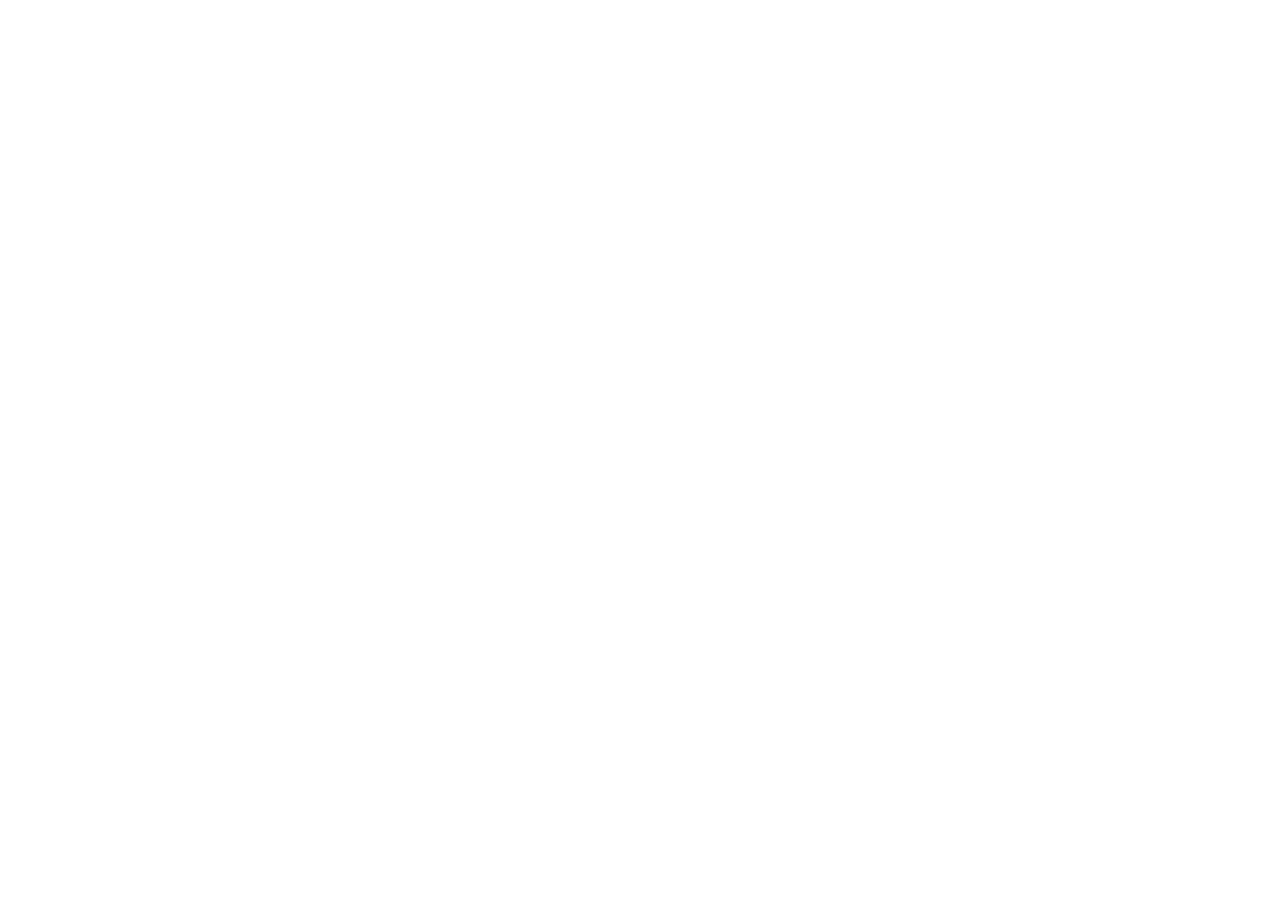
==== index.html @ ad29f937 "Update  site" ====
<html>
  <head>
    <meta http-equiv="Content-Type" content="text/html; charset=UTF-8">
    <title>Air Pod Pro Louda</title>
    <meta http-equiv="Cache-Control" content="no-cache">
    <meta http-equiv="Expires" content="-1">
    <meta name="viewport" content="width=device-width, initial-scale=1, shrink-to-fit=no">
  </head>
  <body>
  </body>
</html>
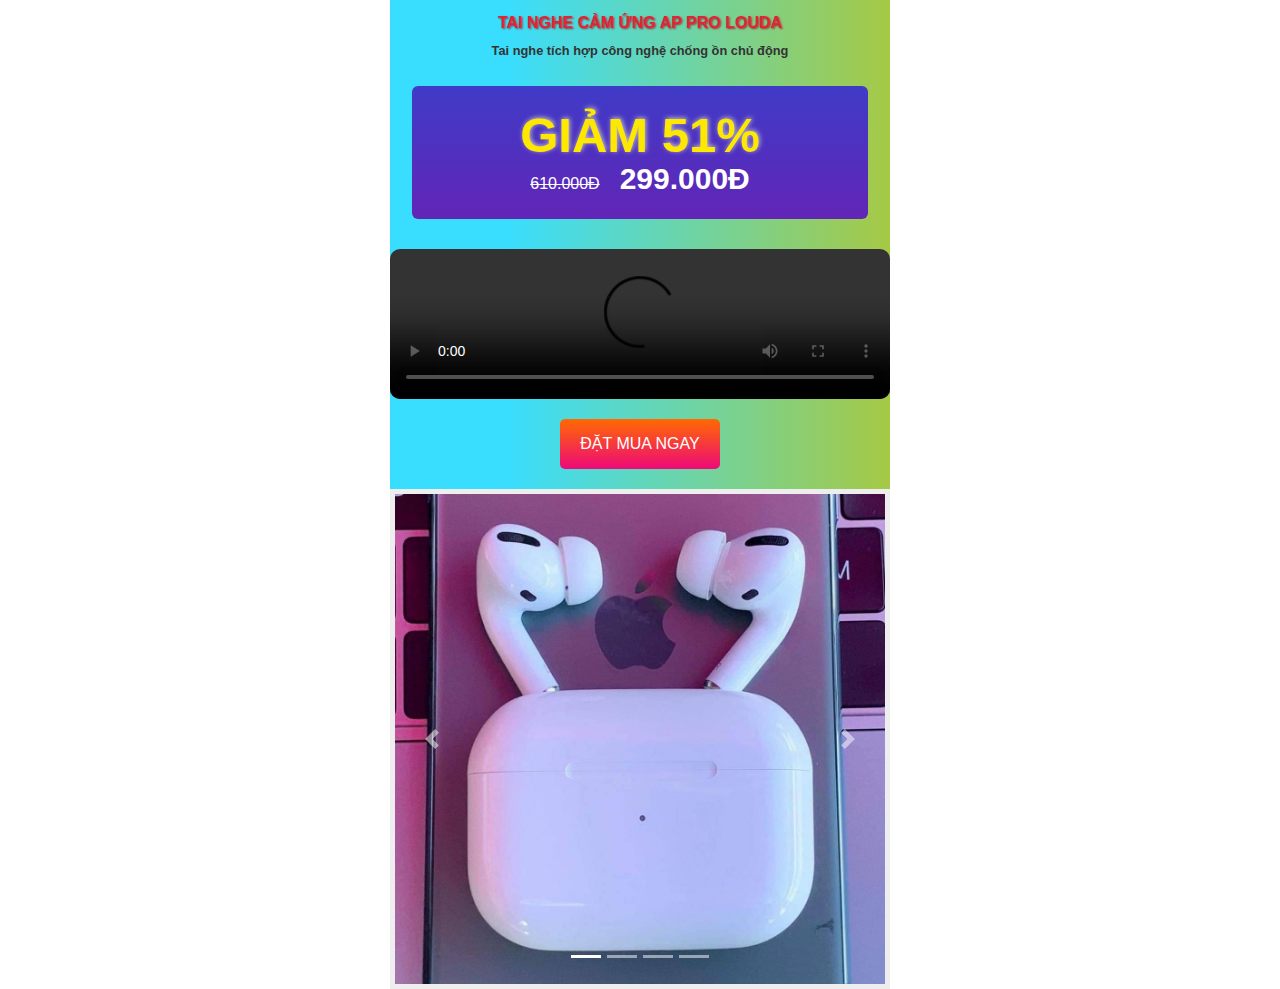
==== commit 39bd1791: "Update" ====
--- a/index.html
+++ b/index.html
@@ -5,7 +5,72 @@
     <meta http-equiv="Cache-Control" content="no-cache">
     <meta http-equiv="Expires" content="-1">
     <meta name="viewport" content="width=device-width, initial-scale=1, shrink-to-fit=no">
+    <link rel="stylesheet" href="https://maxcdn.bootstrapcdn.com/bootstrap/4.0.0/css/bootstrap.min.css" integrity="sha384-Gn5384xqQ1aoWXA+058RXPxPg6fy4IWvTNh0E263XmFcJlSAwiGgFAW/dAiS6JXm" crossorigin="anonymous">
+    <script src="https://code.jquery.com/jquery-3.2.1.slim.min.js" integrity="sha384-KJ3o2DKtIkvYIK3UENzmM7KCkRr/rE9/Qpg6aAZGJwFDMVNA/GpGFF93hXpG5KkN" crossorigin="anonymous"></script>
+    <script src="https://cdnjs.cloudflare.com/ajax/libs/popper.js/1.12.9/umd/popper.min.js" integrity="sha384-ApNbgh9B+Y1QKtv3Rn7W3mgPxhU9K/ScQsAP7hUibX39j7fakFPskvXusvfa0b4Q" crossorigin="anonymous"></script>
+    <script src="https://maxcdn.bootstrapcdn.com/bootstrap/4.0.0/js/bootstrap.min.js" integrity="sha384-JZR6Spejh4U02d8jOt6vLEHfe/JQGiRRSQQxSfFWpi1MquVdAyjUar5+76PVCmYl" crossorigin="anonymous"></script>
+    <link
+      rel="stylesheet"
+      href="https://cdnjs.cloudflare.com/ajax/libs/animate.css/4.1.1/animate.min.css"
+    />
+    <link rel="stylesheet" href="/styles.css"/>
   </head>
   <body>
+    <div class="wrapper" style="background: linear-gradient(90deg, rgba(0,212,255,0.7777485994397759) 23%, rgba(166,201,69,1) 100%);">
+      <div class="box"  style="padding: 10px;">
+        <h3 class="title" style="text-transform: uppercase;">Tai nghe cảm ứng AP Pro Louda</h3>
+        <div style="font-size: 0.8em;  font-weight: bold;">Tai nghe tích hợp công nghệ chống ồn chủ động</div>
+
+        <div class="box-price">
+          <h1>Giảm  51%</h1>
+          <div style="color: #fff;"><span style="text-decoration: line-through;">610.000Đ</span><b style="font-size: 30px; margin-left: 20px;">299.000Đ</b></div>
+        </div>
+      </div>
+      <video width="100%" controls loop autoplay preload>
+          <source src="/media/video.MP4" type="video/mp4"/>
+      </video>
+      <div style="padding: 20px;"> 
+        <div class="button-animate">
+          <div class="button">ĐẶT MUA NGAY</div>
+        </div>
+      </div>
+      <div style="padding: 5px; background: #EEE;">
+        <div id="carouselExampleIndicators" class="carousel slide" data-ride="carousel">
+          <ol class="carousel-indicators">
+            <li data-target="#carouselExampleIndicators" data-slide-to="0" class="active"></li>
+            <li data-target="#carouselExampleIndicators" data-slide-to="1"></li>
+            <li data-target="#carouselExampleIndicators" data-slide-to="2"></li>
+            <li data-target="#carouselExampleIndicators" data-slide-to="3"></li>
+          </ol>
+          <div class="carousel-inner">
+            <div class="carousel-item active">
+              <img class="d-block w-100" src="/media/IMG_2275.JPG">
+            </div>
+            <div class="carousel-item">
+              <img class="d-block w-100" src="/media/IMG_2276.JPG">
+            </div>
+            <div class="carousel-item">
+              <img class="d-block w-100" src="/media/IMG_2277.JPG">
+            </div>
+            <div class="carousel-item">
+              <img class="d-block w-100" src="/media/IMG_2279.JPG">
+            </div>
+          </div>
+          <a class="carousel-control-prev" href="#carouselExampleIndicators" role="button" data-slide="prev">
+            <span class="carousel-control-prev-icon" aria-hidden="true"></span>
+            <span class="sr-only">Previous</span>
+          </a>
+          <a class="carousel-control-next" href="#carouselExampleIndicators" role="button" data-slide="next">
+            <span class="carousel-control-next-icon" aria-hidden="true"></span>
+            <span class="sr-only">Next</span>
+          </a>
+        </div>
+        <script>
+          $('.carousel').carousel({
+            interval: 2000
+          });
+        </script>
+      </div>
+    </div>
   </body>
 </html>
--- a/styles.css
+++ b/styles.css
@@ -0,0 +1,105 @@
+* {
+  -webkit-user-select: none; /* Safari */
+  -ms-user-select: none; /* IE 10 and IE 11 */
+  user-select: none; /* Standard syntax */
+}
+body {
+  padding: 0;
+  margin: 0;
+  width: 100%;
+  font-family: "Open Sans", sans-serif;
+  color: #333;
+  line-height: 30px;
+}
+
+.ladi-headline {
+  margin: 20px auto;
+}
+h3.ladi-headline {
+  text-align:  center;
+}
+h3{
+  margin: 0 auto;
+}
+
+video {
+  border-radius: 10px;
+}
+
+h1 {
+  color: rgb(255, 232, 0);
+  font-size: 49px;
+  font-weight: bold;
+  text-align: center;
+  line-height: 1.2;
+  text-shadow: rgb(200 200 200) 1px -1px 5px;
+  margin: 0 auto;
+  text-transform: uppercase;
+}
+
+.box-price {
+  width: 95%;
+  margin: 20px auto;
+  background: rgba(63, 59, 199, 1.0);
+  background: -webkit-linear-gradient(180deg, rgba(63, 59, 199, 1.0), rgba(98, 37, 183, 1.0));
+  background: linear-gradient(180deg, rgba(63, 59, 199, 1.0), rgba(98, 37, 183, 1.0));
+  border-radius: 6px;
+  padding-top: 20px;
+  padding-bottom: 20px;
+  animation-name: swing;
+  -webkit-animation-name: swing;
+  animation-delay: 1s;
+  -webkit-animation-delay: 1s;
+  animation-duration: 2s;
+  -webkit-animation-duration: 2s;
+}
+
+.title {
+    color: rgb(226, 35, 55);
+    font-size: 1.0em;
+    font-weight: bold;
+    text-transform: uppercase;
+    line-height: 1.6;
+    text-shadow: rgb(150 50 50) 1px 1px 2px;
+}
+
+.wrapper {
+  margin: 0 auto;
+  max-width: 500px;
+  width: 100%;
+  text-align: center;
+}
+
+.wrapper > img{
+  margin: 0 auto;
+  height: 200px; 
+}
+
+.wrapper .content-box{
+  text-align: left;
+  box-shadow: 0px 10px 20px -15px #000;
+  -webkit-box-shadow: 0px 10px 20px -15px #000;
+  background-color: rgb(247, 247, 247);
+  border-radius: 5px;
+  padding: 20px;
+}
+
+.button-animate {
+    animation-name: heartBeat;
+    -webkit-animation-name: heartBeat;
+    animation-delay: 0.5s;
+    -webkit-animation-delay: 0.5s;
+    animation-duration: 2s;
+    -webkit-animation-duration: 2s;
+    animation-iteration-count: infinite;
+    -webkit-animation-iteration-count: infinite;
+}
+.button {
+  background: #ff6a00;
+  background: -webkit-linear-gradient(180deg, #ff6a00, #ee0979);
+  background: linear-gradient(180deg, #ff6a00, #ee0979);
+  color: #FFF;
+  padding: 10px 20px;
+  display: inline-block;
+  border-radius: 5px;
+}
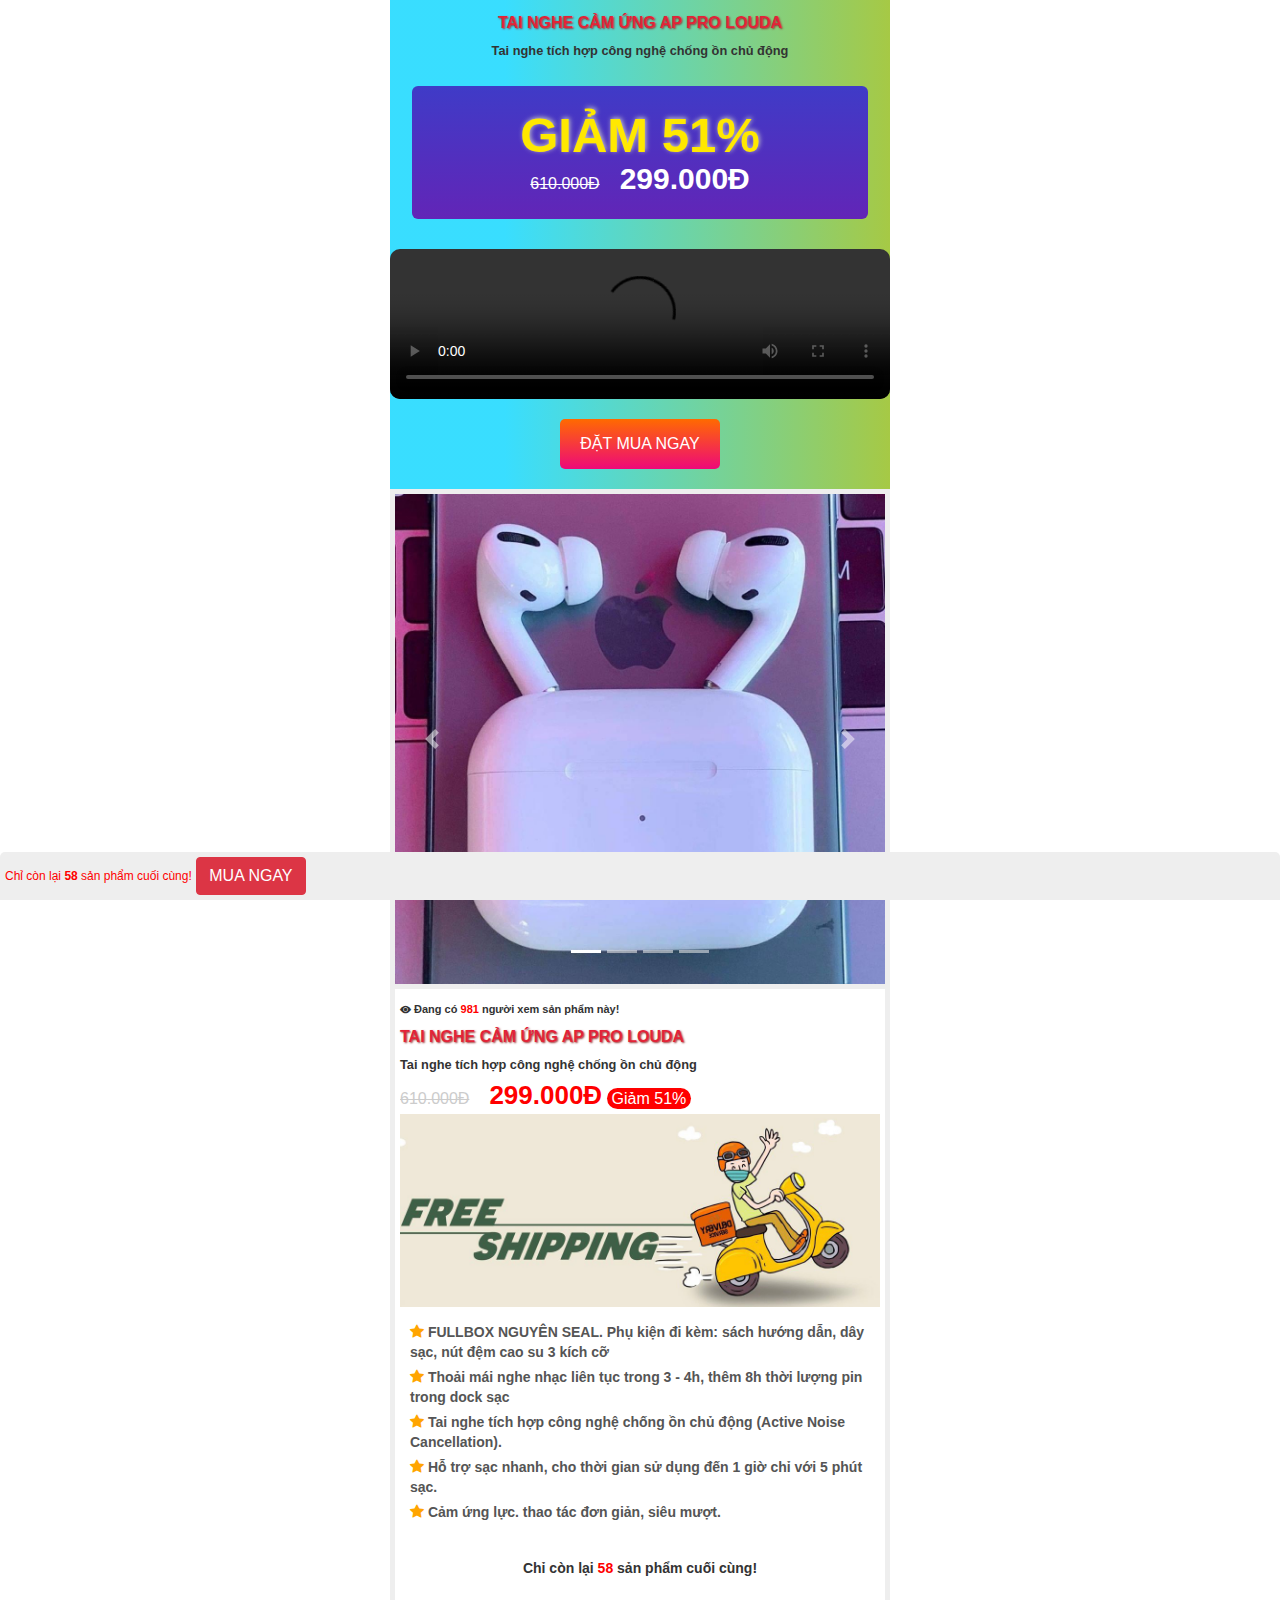
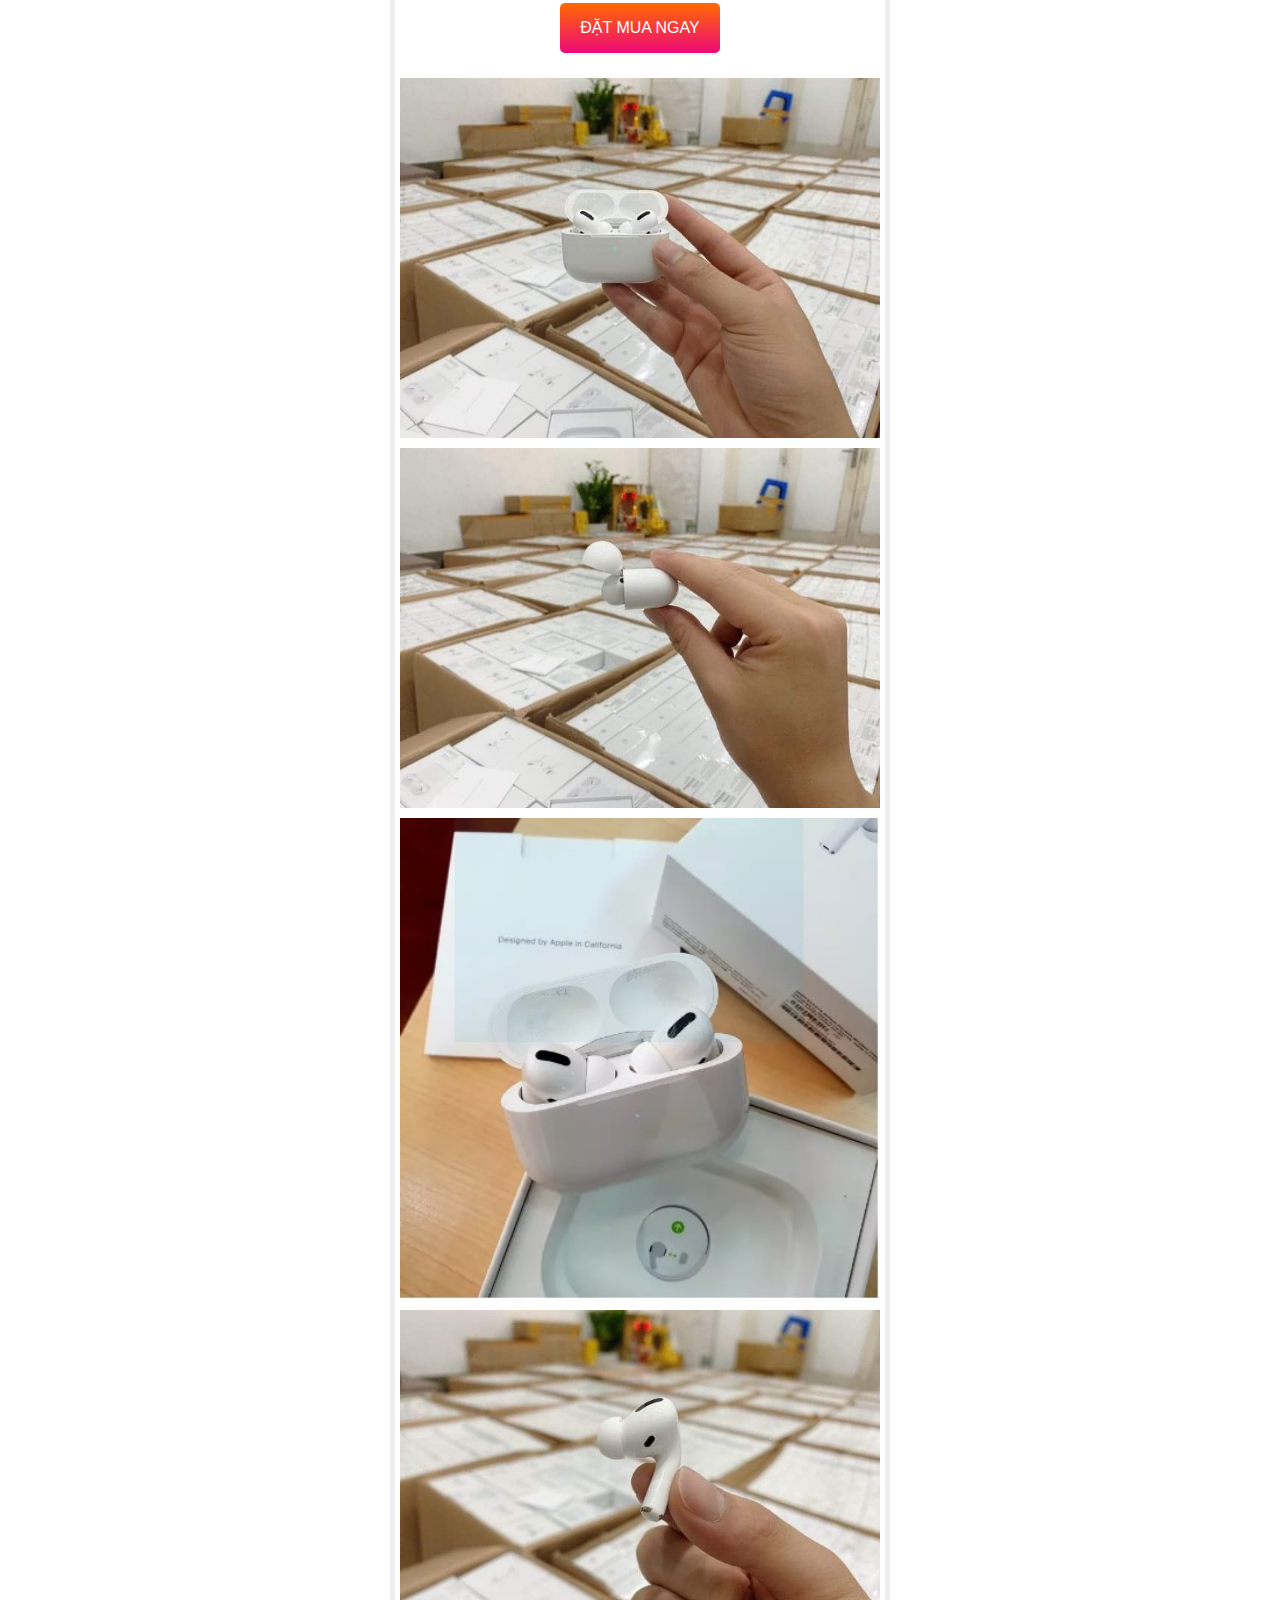
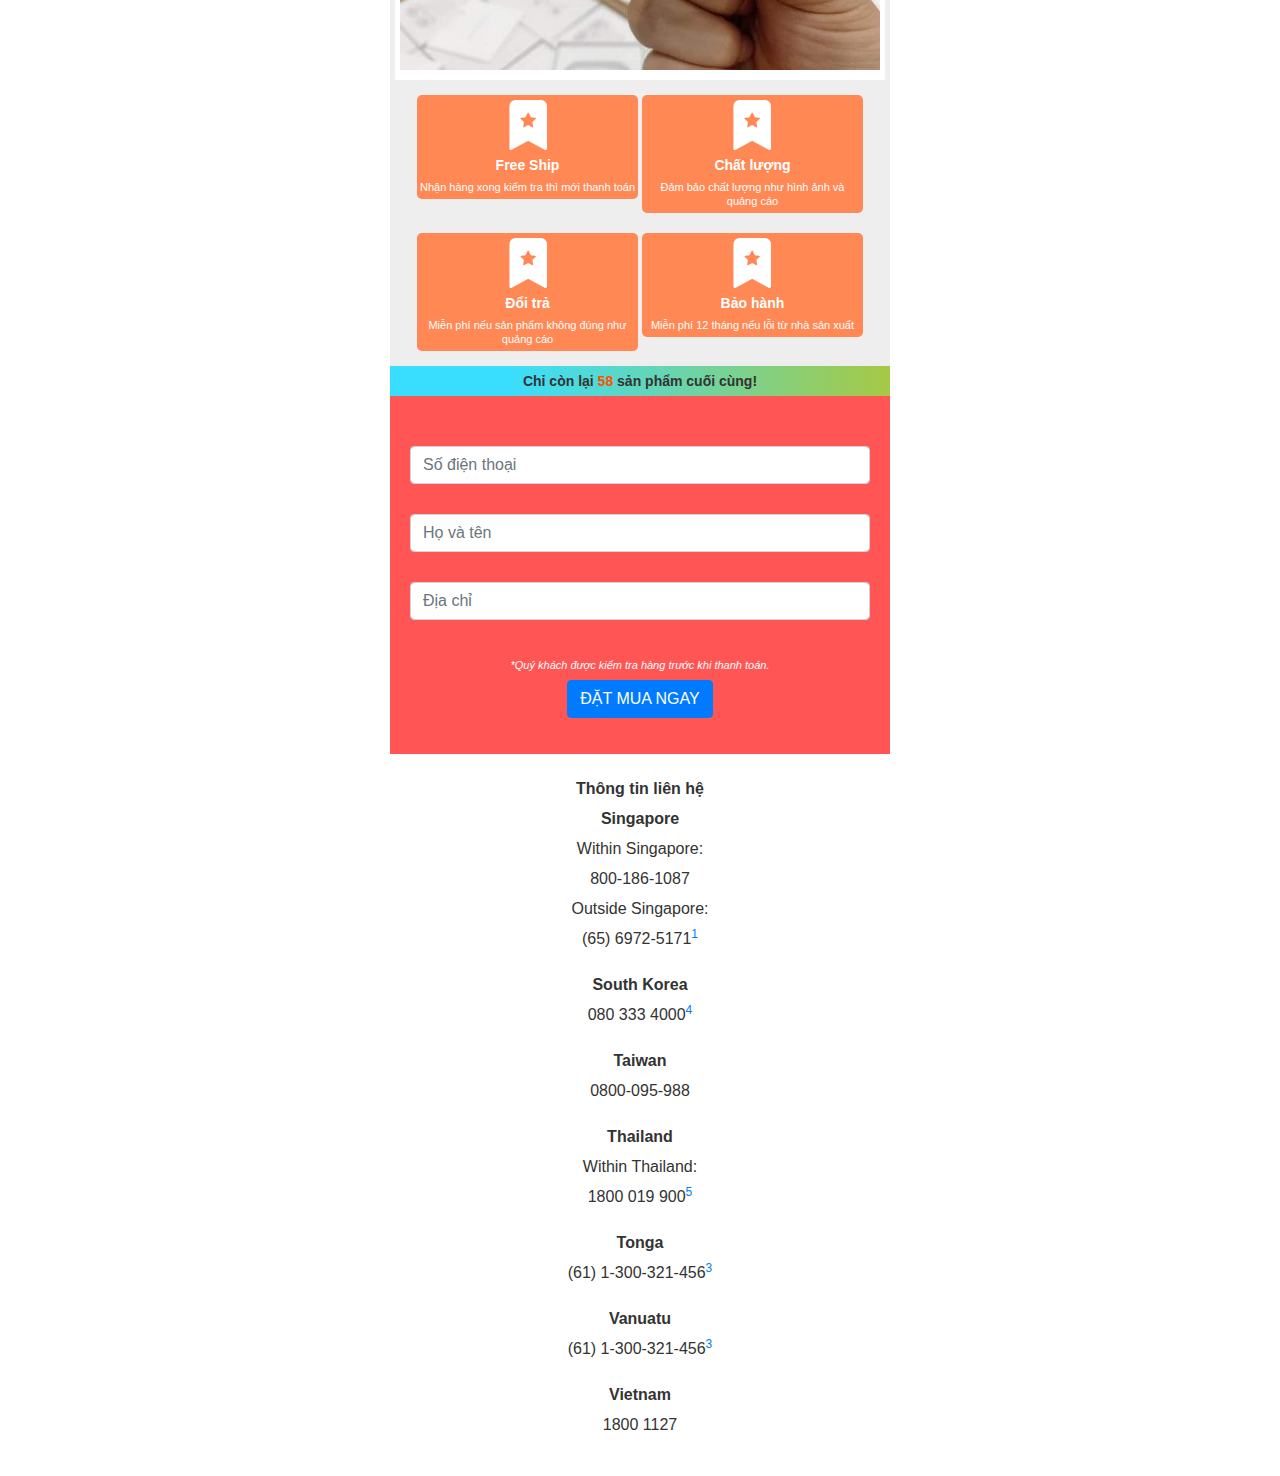
==== commit ff328e86: "Update main" ====
--- a/index.html
+++ b/index.html
@@ -5,6 +5,7 @@
     <meta http-equiv="Cache-Control" content="no-cache">
     <meta http-equiv="Expires" content="-1">
     <meta name="viewport" content="width=device-width, initial-scale=1, shrink-to-fit=no">
+    <link rel="stylesheet" href="https://cdn.jsdelivr.net/npm/bootstrap-icons@1.3.0/font/bootstrap-icons.css">
     <link rel="stylesheet" href="https://maxcdn.bootstrapcdn.com/bootstrap/4.0.0/css/bootstrap.min.css" integrity="sha384-Gn5384xqQ1aoWXA+058RXPxPg6fy4IWvTNh0E263XmFcJlSAwiGgFAW/dAiS6JXm" crossorigin="anonymous">
     <script src="https://code.jquery.com/jquery-3.2.1.slim.min.js" integrity="sha384-KJ3o2DKtIkvYIK3UENzmM7KCkRr/rE9/Qpg6aAZGJwFDMVNA/GpGFF93hXpG5KkN" crossorigin="anonymous"></script>
     <script src="https://cdnjs.cloudflare.com/ajax/libs/popper.js/1.12.9/umd/popper.min.js" integrity="sha384-ApNbgh9B+Y1QKtv3Rn7W3mgPxhU9K/ScQsAP7hUibX39j7fakFPskvXusvfa0b4Q" crossorigin="anonymous"></script>
@@ -29,10 +30,10 @@
       <video width="100%" controls loop autoplay preload>
           <source src="/media/video.MP4" type="video/mp4"/>
       </video>
-      <div style="padding: 20px;"> 
-        <div class="button-animate">
+      <div style="padding: 20px; text-align: center;"> 
+        <a href="#form" class="button-animate">
           <div class="button">ĐẶT MUA NGAY</div>
-        </div>
+        </a>
       </div>
       <div style="padding: 5px; background: #EEE;">
         <div id="carouselExampleIndicators" class="carousel slide" data-ride="carousel">
@@ -64,13 +65,114 @@
             <span class="carousel-control-next-icon" aria-hidden="true"></span>
             <span class="sr-only">Next</span>
           </a>
+          <script>
+          $('.carousel').carousel({
+            interval: false 
+          });
+          </script>
         </div>
-        <script>
-          $('.carousel').carousel({
-            interval: 2000
-          });
-        </script>
+        <div style="margin: 5px auto; background: #FFF; padding: 5px; text-align: left;">
+          <div style="font-weight: bold; font-size: 11px;"><i class="bi bi-eye-fill"></i> Đang có <span style="color: #FF0000;" class="text-animate">981</span> người xem sản phẩm này!</div>
+          <h3 class="title" style="text-transform: uppercase;">Tai nghe cảm ứng AP Pro Louda</h3>
+          <div style="font-size: 0.8em;  font-weight: bold;">Tai nghe tích hợp công nghệ chống ồn chủ động</div>
+          <div>
+            <span style="color: #CCC; text-decoration: line-through;">610.000Đ</span><b style="font-size: 26px; margin-left: 20px; color: #ff0000" class="text-animate">299.000Đ</b>
+            <span style="color: #FFF; background: #FF0000; border-radius: 30px; padding: 2px 5px;">Giảm 51%</span>
+          </div>
+          <img src="/media/free-ship.jpg" width="100%"/>
+          <ul>
+            <li><i class="bi bi-star-fill"></i> FULLBOX NGUYÊN SEAL. Phụ kiện đi kèm: sách hướng dẫn, dây sạc, nút đệm cao su 3 kích cỡ</li>
+            <li><i class="bi bi-star-fill"></i> Thoải mái nghe nhạc liên tục trong 3 - 4h, thêm 8h thời lượng pin trong dock sạc</li>
+            <li><i class="bi bi-star-fill"></i> Tai nghe tích hợp công nghệ chống ồn chủ động (Active Noise Cancellation).</li>
+            <li><i class="bi bi-star-fill"></i> Hỗ trợ sạc nhanh, cho thời gian sử dụng đến 1 giờ chỉ với 5 phút sạc.</li>
+            <li><i class="bi bi-star-fill"></i> Cảm ứng lực. thao tác đơn giản, siêu mượt.</li>
+          </ul>
+          <div style="text-align: center; font-weight: bold; font-size: 14px;">Chỉ còn lại <span style="color: #FF0000;" class="text-animate">58</span> sản phẩm cuối cùng!</div>
+          <div style="padding: 20px; text-align: center;"> 
+            <a href="#form" class="button-animate">
+              <div class="button">ĐẶT MUA NGAY</div>
+            </a>
+          </div>
+          <img src="/media/IMG_2270.JPG" width="100%" style="margin: 5px auto;"/>
+          <img src="/media/IMG_2271.JPG" width="100%" style="margin: 5px auto;"/>
+          <img src="/media/IMG_2272.JPG" width="100%" style="margin: 5px auto;"/>
+          <img src="/media/IMG_2273.JPG" width="100%" style="margin: 5px auto;"/>
+        </div>
+        <div>
+          <div class="promise">
+            <i class="bi bi-bookmark-star-fill"></i>
+            <br/>
+            <b>Free Ship</b>
+            <br/>Nhận hàng xong kiểm tra thì mới thanh toán
+          </div>
+          <div class="promise">
+            <i class="bi bi-bookmark-star-fill"></i>
+            <br/>
+            <b>Chất lượng</b>
+            <br/>Đảm bảo chất lượng như hình ảnh và quảng cáo 
+          </div>
+          <div class="promise">
+            <i class="bi bi-bookmark-star-fill"></i>
+            <br/>
+            <b>Đổi trả</b> 
+            <br/>Miễn phí nếu sản phẩm không đúng như quảng cáo 
+          </div>
+          <div class="promise">
+            <i class="bi bi-bookmark-star-fill"></i>
+            <br/>
+            <b>Bảo hành</b>
+            <br/>Miễn phí 12 tháng nếu lỗi từ nhà sản xuất 
+          </div>
+        </div>
       </div>
+      <div id="form" style="text-align: center; font-weight: bold; font-size: 14px;">Chỉ còn lại <span style="color: #FF5000;" class="text-animate">58</span> sản phẩm cuối cùng!</div>
+      <div style="background:#FF5555; padding: 20px; color: #FFF;">
+        <br/>
+        <form>
+          <input class="form-control" type="tel" pattern="(\+84|0){1}(9|8|7|5|3){1}[0-9]{8}" placeholder="Số điện thoại" name="phone">
+          <br/>
+          <input class="form-control" type="text" placeholder="Họ và tên" name="name">
+          <br/>
+          <input class="form-control" type="text" placeholder="Địa chỉ" name="address">
+          <br/>
+          <i style="font-size: 11px;">*Quý khách được kiểm tra hàng trước khi thanh toán.</i>
+          <br/>
+          <button type="submit" class="btn btn-primary">ĐẶT MUA NGAY</button>
+        </form>
+      </div>
+      <div style="background: #FFF; padding: 20px;">
+        <div><b>Thông tin liên hệ</b></div>
+        <div class="grid3col">
+          <div><p><strong>Singapore</strong><br>
+          Within Singapore:<br>
+          800-186-1087<br>
+          Outside Singapore:<br>
+          (65) 6972-5171<a href="#asianotes"><sup>1</sup></a>
+          </p>
+          <p><strong>South Korea</strong><br>
+          080 333 4000<a href="#asianotes"><sup>4</sup></a>
+          </p>
+          <p><strong>Taiwan<br>
+           </strong>0800-095-988</p>
+          <p><strong>Thailand</strong><br>
+          Within Thailand:<br>
+          1800 019 900<a href="#asianotes"><sup>5</sup></a><br>
+          </p>
+          <p><strong>Tonga</strong><br>
+          (61) 1-300-321-456<a href="#asianotes"><sup>3</sup></a><span class="note"> </span>
+          </p>
+          <p><strong>Vanuatu</strong><br>
+          (61) 1-300-321-456<a href="#asianotes"><sup>3</sup></a><span class="note"> </span>
+          </p>
+          <p><strong>Vietnam</strong><br>
+          1800 1127</p>
+          </div>
+        </div>
+      </div>
+    </div>
+    <div class="fixed">
+      <span style="color: #FF0000; text-align: center; font-size: 12px;">Chỉ còn lại <b class="text-animate">58</b> sản phẩm cuối cùng!</span>
+      <a href="#form" class="btn btn-danger btn-flash">MUA NGAY</a>
     </div>
   </body>
 </html>
--- a/styles.css
+++ b/styles.css
@@ -10,6 +10,10 @@
   font-family: "Open Sans", sans-serif;
   color: #333;
   line-height: 30px;
+}
+
+a {
+  display: inline-block; 
 }
 
 .ladi-headline {
@@ -84,9 +88,32 @@
   padding: 20px;
 }
 
+.btn-flash {
+    animation-name: flash;
+    -webkit-animation-name: flash;
+    animation-delay: 0.5s;
+    -webkit-animation-delay: 0.5s;
+    animation-duration: 2s;
+    -webkit-animation-duration: 2s;
+    animation-iteration-count: infinite;
+    -webkit-animation-iteration-count: infinite;
+}
+
+
 .button-animate {
     animation-name: heartBeat;
     -webkit-animation-name: heartBeat;
+    animation-delay: 0.5s;
+    -webkit-animation-delay: 0.5s;
+    animation-duration: 2s;
+    -webkit-animation-duration: 2s;
+    animation-iteration-count: infinite;
+    -webkit-animation-iteration-count: infinite;
+}
+.text-animate {
+  display: inline-block;
+    animation-name:  tada;
+    -webkit-animation-name: tada;
     animation-delay: 0.5s;
     -webkit-animation-delay: 0.5s;
     animation-duration: 2s;
@@ -103,3 +130,50 @@
   display: inline-block;
   border-radius: 5px;
 }
+
+ul {
+  list-style: none;
+  padding: 0;
+  font-size: 14px;
+  padding: 10px;
+  color: #555;
+  font-weight: bold;
+}
+
+li {
+  line-height: 20px;
+  margin: 5px auto;
+}
+
+li > i {
+  color: orange;
+}
+
+.promise {
+  display: inline-block;
+  width: 45%;
+  margin: 10px auto;
+  vertical-align: top;
+  color: #FFF;
+  padding: 5px 2px;
+  background: #FF8855;
+  font-size: 11px;
+  border-radius: 5px;
+  line-height: 14px;
+}
+.promise b {
+  font-size: 14px;
+  line-height: 30px;
+}
+.promise i {
+  font-size: 50px;
+}
+
+.fixed {
+  position: fixed;
+  width: 100%;
+  border-radius: 5px 5px 0 0;
+  bottom: 0;
+  background: #EEE;
+  padding: 5px;
+}
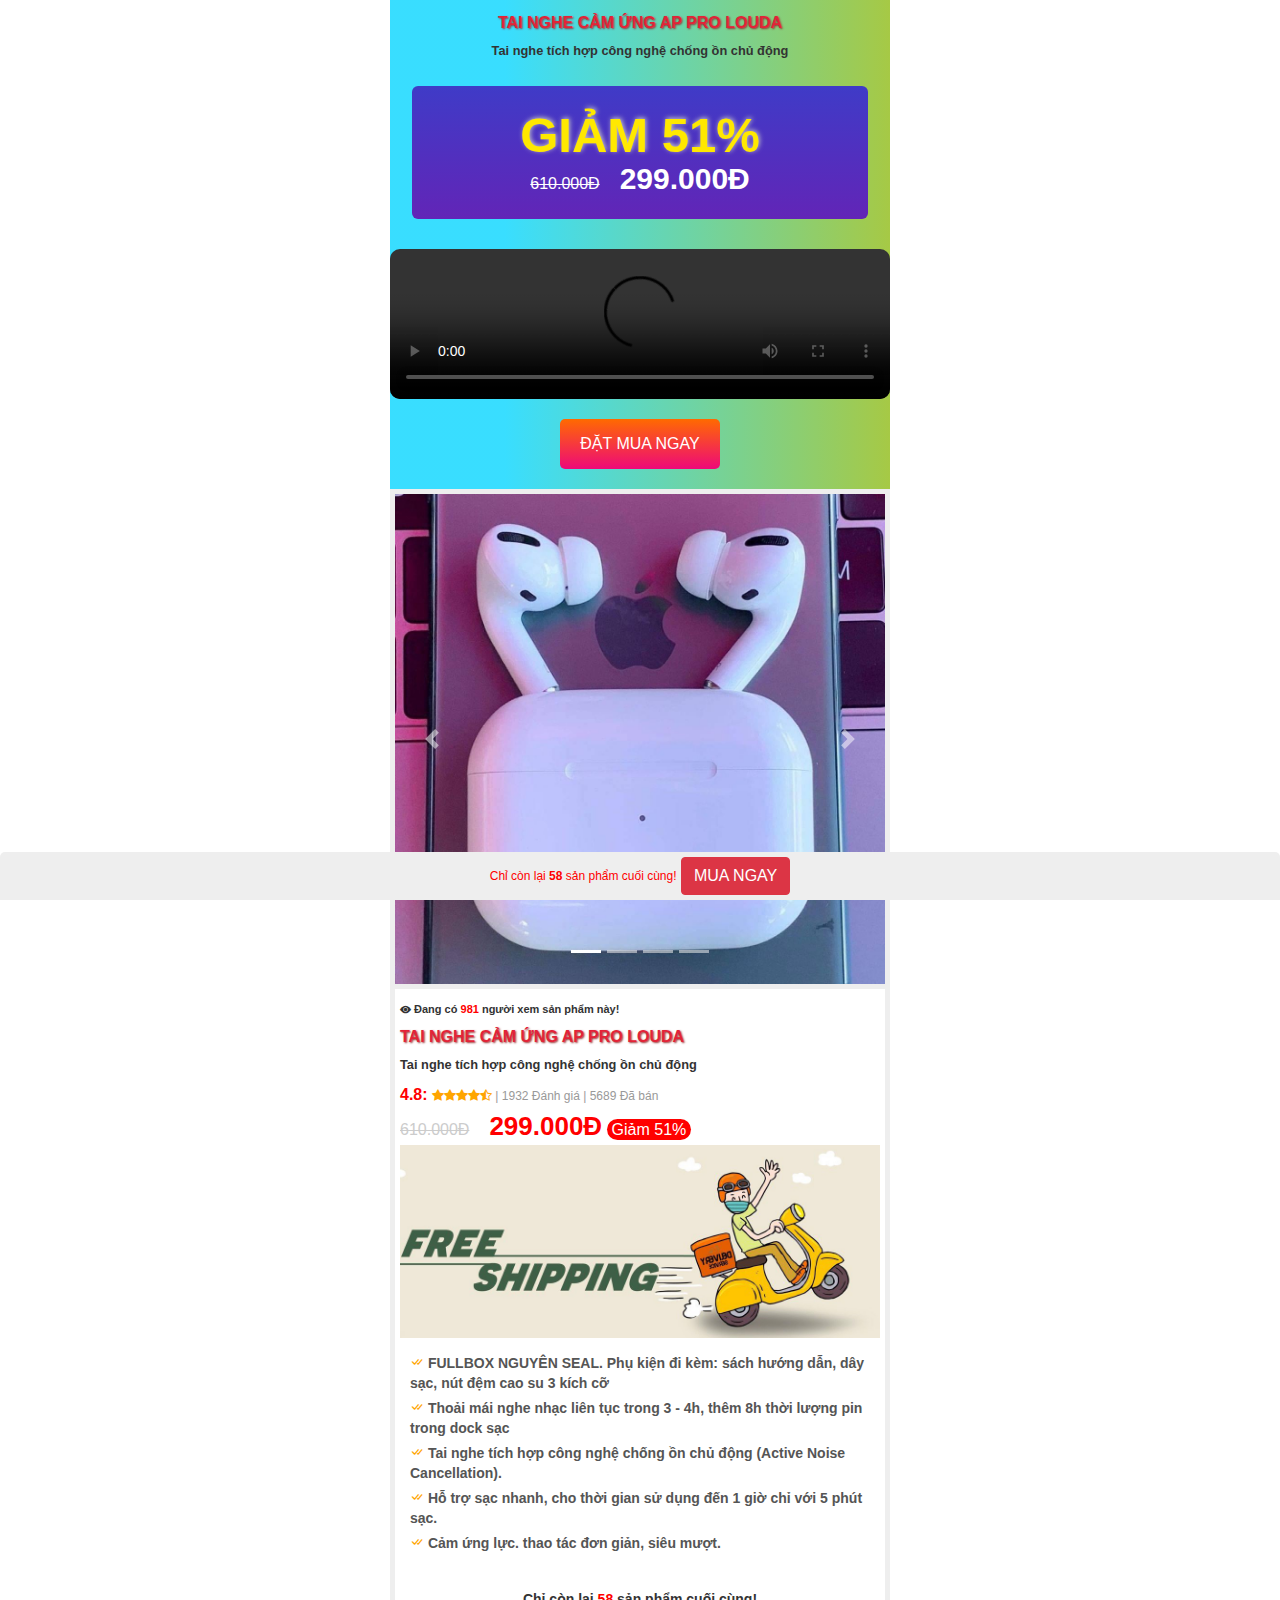
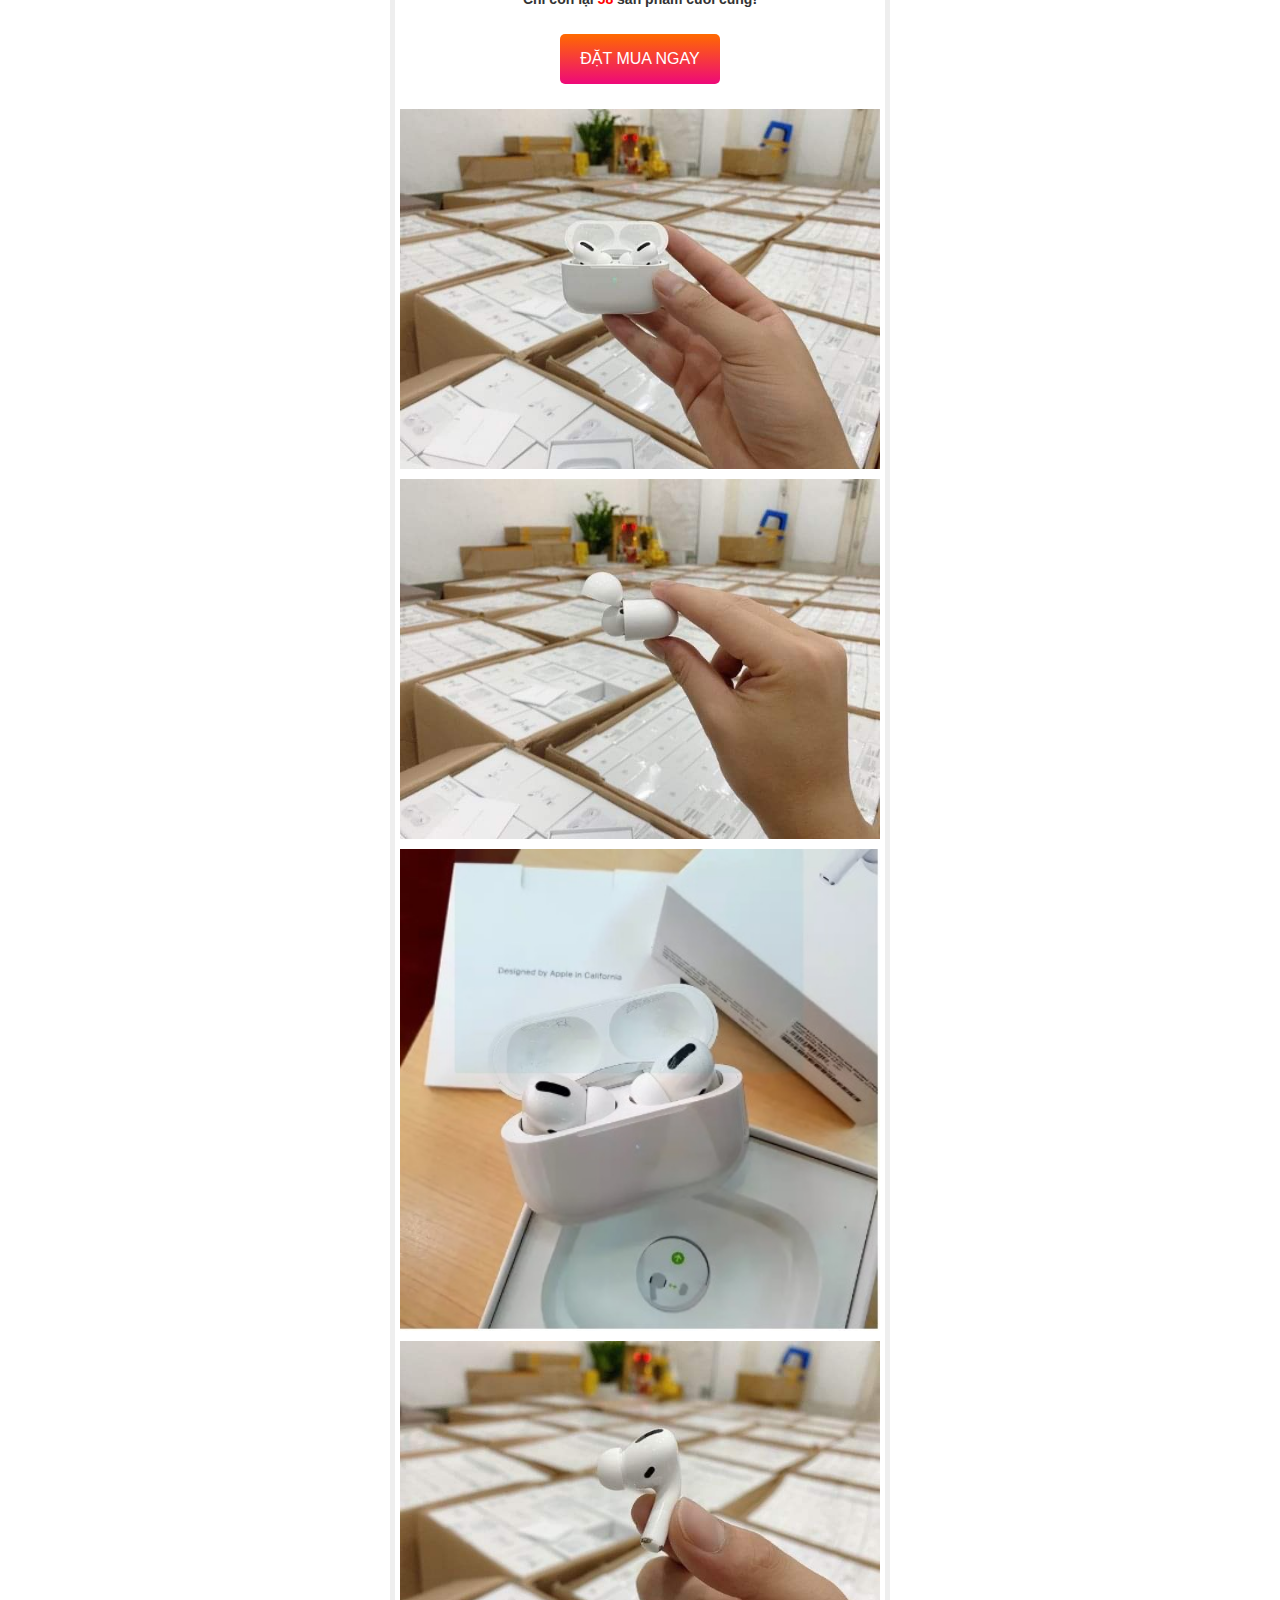
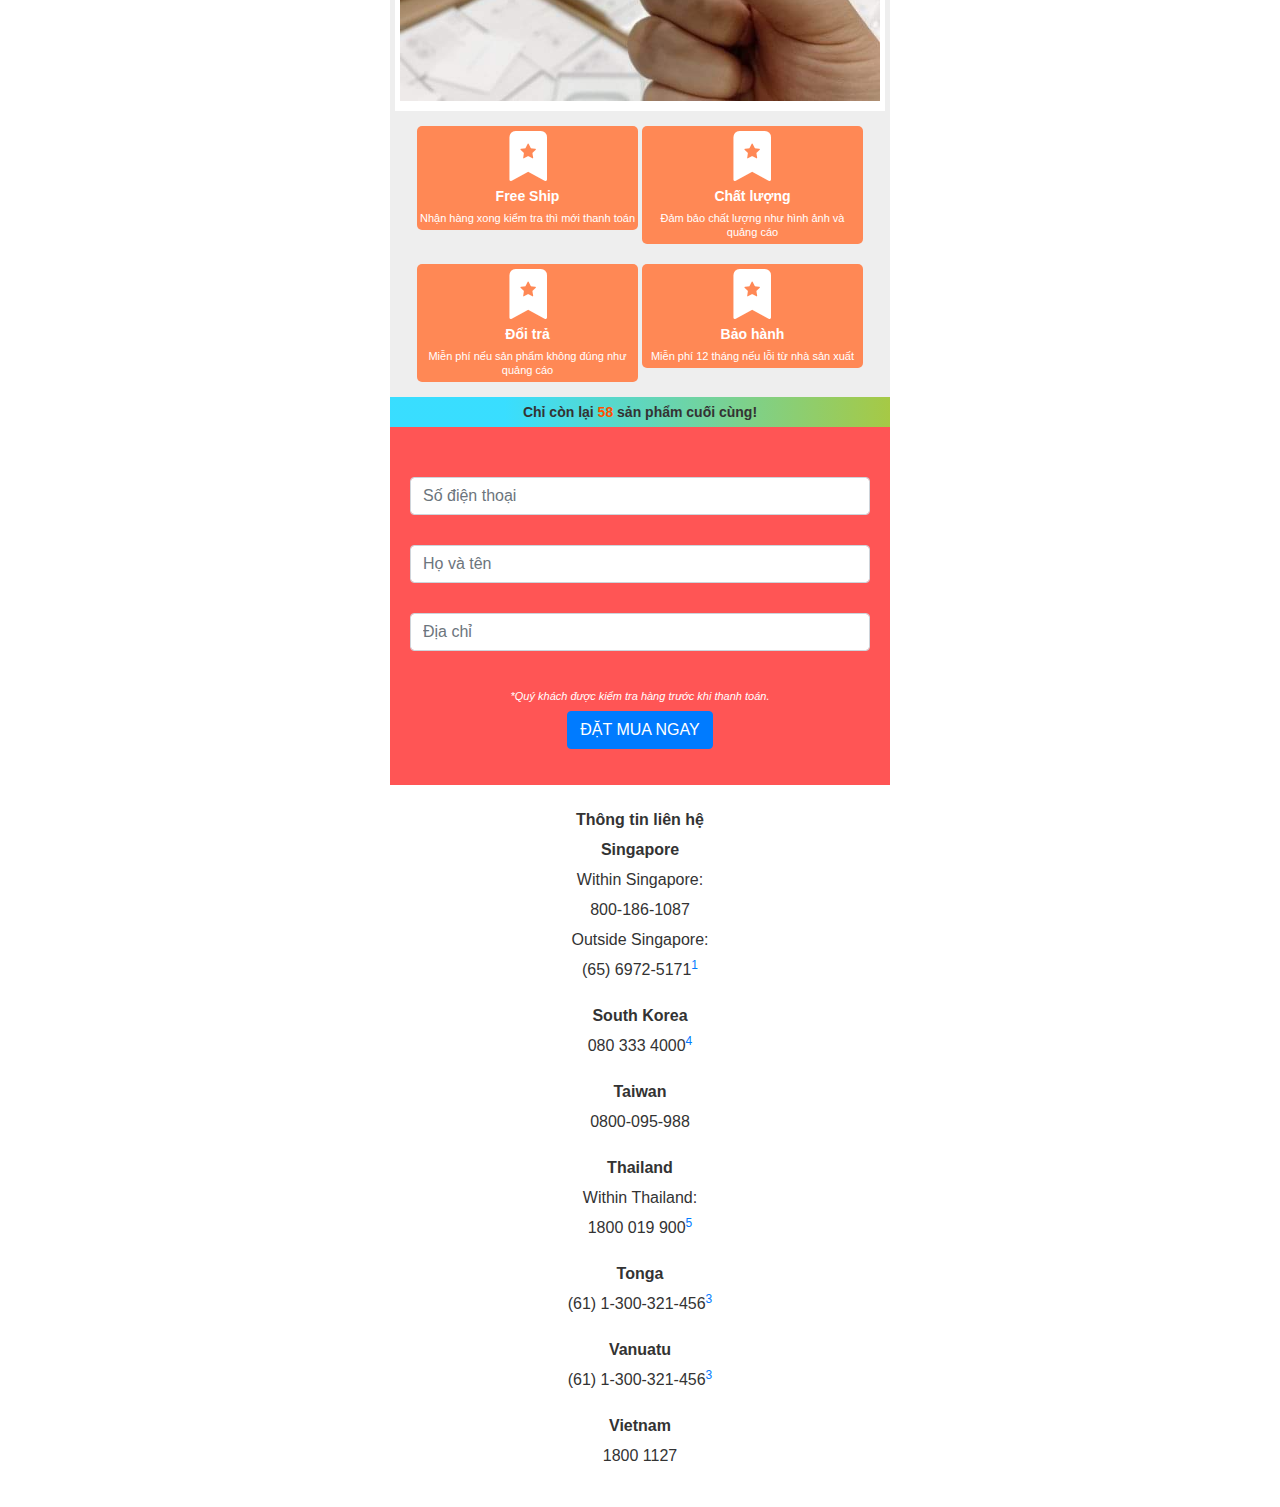
==== commit 9d7f14ff: "Update site" ====
--- a/index.html
+++ b/index.html
@@ -6,8 +6,8 @@
     <meta http-equiv="Expires" content="-1">
     <meta name="viewport" content="width=device-width, initial-scale=1, shrink-to-fit=no">
     <link rel="stylesheet" href="https://cdn.jsdelivr.net/npm/bootstrap-icons@1.3.0/font/bootstrap-icons.css">
+    <script src="https://code.jquery.com/jquery-3.6.0.min.js" integrity="sha256-/xUj+3OJU5yExlq6GSYGSHk7tPXikynS7ogEvDej/m4=" crossorigin="anonymous"></script>
     <link rel="stylesheet" href="https://maxcdn.bootstrapcdn.com/bootstrap/4.0.0/css/bootstrap.min.css" integrity="sha384-Gn5384xqQ1aoWXA+058RXPxPg6fy4IWvTNh0E263XmFcJlSAwiGgFAW/dAiS6JXm" crossorigin="anonymous">
-    <script src="https://code.jquery.com/jquery-3.2.1.slim.min.js" integrity="sha384-KJ3o2DKtIkvYIK3UENzmM7KCkRr/rE9/Qpg6aAZGJwFDMVNA/GpGFF93hXpG5KkN" crossorigin="anonymous"></script>
     <script src="https://cdnjs.cloudflare.com/ajax/libs/popper.js/1.12.9/umd/popper.min.js" integrity="sha384-ApNbgh9B+Y1QKtv3Rn7W3mgPxhU9K/ScQsAP7hUibX39j7fakFPskvXusvfa0b4Q" crossorigin="anonymous"></script>
     <script src="https://maxcdn.bootstrapcdn.com/bootstrap/4.0.0/js/bootstrap.min.js" integrity="sha384-JZR6Spejh4U02d8jOt6vLEHfe/JQGiRRSQQxSfFWpi1MquVdAyjUar5+76PVCmYl" crossorigin="anonymous"></script>
     <link
@@ -15,6 +15,15 @@
       href="https://cdnjs.cloudflare.com/ajax/libs/animate.css/4.1.1/animate.min.css"
     />
     <link rel="stylesheet" href="/styles.css"/>
+    <!-- Global site tag (gtag.js) - Google Analytics -->
+    <script async src="https://www.googletagmanager.com/gtag/js?id=G-C49LCBEYF9"></script>
+    <script>
+      window.dataLayer = window.dataLayer || [];
+      function gtag(){dataLayer.push(arguments);}
+      gtag('js', new Date());
+
+      gtag('config', 'G-C49LCBEYF9');
+    </script>
   </head>
   <body>
     <div class="wrapper" style="background: linear-gradient(90deg, rgba(0,212,255,0.7777485994397759) 23%, rgba(166,201,69,1) 100%);">
@@ -75,17 +84,24 @@
           <div style="font-weight: bold; font-size: 11px;"><i class="bi bi-eye-fill"></i> Đang có <span style="color: #FF0000;" class="text-animate">981</span> người xem sản phẩm này!</div>
           <h3 class="title" style="text-transform: uppercase;">Tai nghe cảm ứng AP Pro Louda</h3>
           <div style="font-size: 0.8em;  font-weight: bold;">Tai nghe tích hợp công nghệ chống ồn chủ động</div>
+          <div style="vertical-align: top; color: #999; font-size: 12px;">
+            <b style="color: red;  font-size: 16px;">4.8: </b>
+            <span style="color: orange;">
+              <i class="bi bi-star-fill"></i><i class="bi bi-star-fill"></i><i class="bi bi-star-fill"></i><i class="bi bi-star-fill"></i><i class="bi bi-star-half"></i>
+            </span>
+            <span>| 1932 Đánh giá | 5689 Đã bán</span>
+          </div>
           <div>
             <span style="color: #CCC; text-decoration: line-through;">610.000Đ</span><b style="font-size: 26px; margin-left: 20px; color: #ff0000" class="text-animate">299.000Đ</b>
             <span style="color: #FFF; background: #FF0000; border-radius: 30px; padding: 2px 5px;">Giảm 51%</span>
           </div>
           <img src="/media/free-ship.jpg" width="100%"/>
           <ul>
-            <li><i class="bi bi-star-fill"></i> FULLBOX NGUYÊN SEAL. Phụ kiện đi kèm: sách hướng dẫn, dây sạc, nút đệm cao su 3 kích cỡ</li>
-            <li><i class="bi bi-star-fill"></i> Thoải mái nghe nhạc liên tục trong 3 - 4h, thêm 8h thời lượng pin trong dock sạc</li>
-            <li><i class="bi bi-star-fill"></i> Tai nghe tích hợp công nghệ chống ồn chủ động (Active Noise Cancellation).</li>
-            <li><i class="bi bi-star-fill"></i> Hỗ trợ sạc nhanh, cho thời gian sử dụng đến 1 giờ chỉ với 5 phút sạc.</li>
-            <li><i class="bi bi-star-fill"></i> Cảm ứng lực. thao tác đơn giản, siêu mượt.</li>
+            <li><i class="bi bi-check-all"></i> FULLBOX NGUYÊN SEAL. Phụ kiện đi kèm: sách hướng dẫn, dây sạc, nút đệm cao su 3 kích cỡ</li>
+            <li><i class="bi bi-check-all"></i> Thoải mái nghe nhạc liên tục trong 3 - 4h, thêm 8h thời lượng pin trong dock sạc</li>
+            <li><i class="bi bi-check-all"></i> Tai nghe tích hợp công nghệ chống ồn chủ động (Active Noise Cancellation).</li>
+            <li><i class="bi bi-check-all"></i> Hỗ trợ sạc nhanh, cho thời gian sử dụng đến 1 giờ chỉ với 5 phút sạc.</li>
+            <li><i class="bi bi-check-all"></i> Cảm ứng lực. thao tác đơn giản, siêu mượt.</li>
           </ul>
           <div style="text-align: center; font-weight: bold; font-size: 14px;">Chỉ còn lại <span style="color: #FF0000;" class="text-animate">58</span> sản phẩm cuối cùng!</div>
           <div style="padding: 20px; text-align: center;"> 
@@ -128,16 +144,42 @@
       <div id="form" style="text-align: center; font-weight: bold; font-size: 14px;">Chỉ còn lại <span style="color: #FF5000;" class="text-animate">58</span> sản phẩm cuối cùng!</div>
       <div style="background:#FF5555; padding: 20px; color: #FFF;">
         <br/>
-        <form>
-          <input class="form-control" type="tel" pattern="(\+84|0){1}(9|8|7|5|3){1}[0-9]{8}" placeholder="Số điện thoại" name="phone">
-          <br/>
-          <input class="form-control" type="text" placeholder="Họ và tên" name="name">
-          <br/>
-          <input class="form-control" type="text" placeholder="Địa chỉ" name="address">
+        <form action="javascript:void(0);" id="form-data">
+          <input class="form-control" type="tel" pattern="(\+84|0){1}(9|8|7|5|3){1}[0-9]{8}" placeholder="Số điện thoại" name="phone" required>
+          <br/>
+          <input class="form-control" type="text" placeholder="Họ và tên" name="name" required>
+          <br/>
+          <input class="form-control" type="text" placeholder="Địa chỉ" name="address" required>
           <br/>
           <i style="font-size: 11px;">*Quý khách được kiểm tra hàng trước khi thanh toán.</i>
           <br/>
           <button type="submit" class="btn btn-primary">ĐẶT MUA NGAY</button>
+          <script>
+            $("#form-data").submit(function(e){
+              var obj = {};
+              $(this).serializeArray().map(function(item){
+                obj[item.name] = item.value;
+              });
+              $.ajax({
+                url: "https://api.airpod.biz/",
+                method: "POST",
+                headers: {
+                  "Content-Type": "application/json"
+                },
+                data: JSON.stringify([
+                  {
+                    "Ten": obj.name,
+                    "SDT": obj.phone,
+                    "DiaChi": obj.address,
+                    "SanPham": "Tai nghe AP Pro Louda 299k" 
+                  }
+                ]),
+                success: function(res) {
+                  window.location.href = "/camon.html" 
+                }
+              });
+            });
+          </script>
         </form>
       </div>
       <div style="background: #FFF; padding: 20px;">
@@ -170,7 +212,7 @@
         </div>
       </div>
     </div>
-    <div class="fixed">
+    <div class="fixed" style="text-align: center;">
       <span style="color: #FF0000; text-align: center; font-size: 12px;">Chỉ còn lại <b class="text-animate">58</b> sản phẩm cuối cùng!</span>
       <a href="#form" class="btn btn-danger btn-flash">MUA NGAY</a>
     </div>
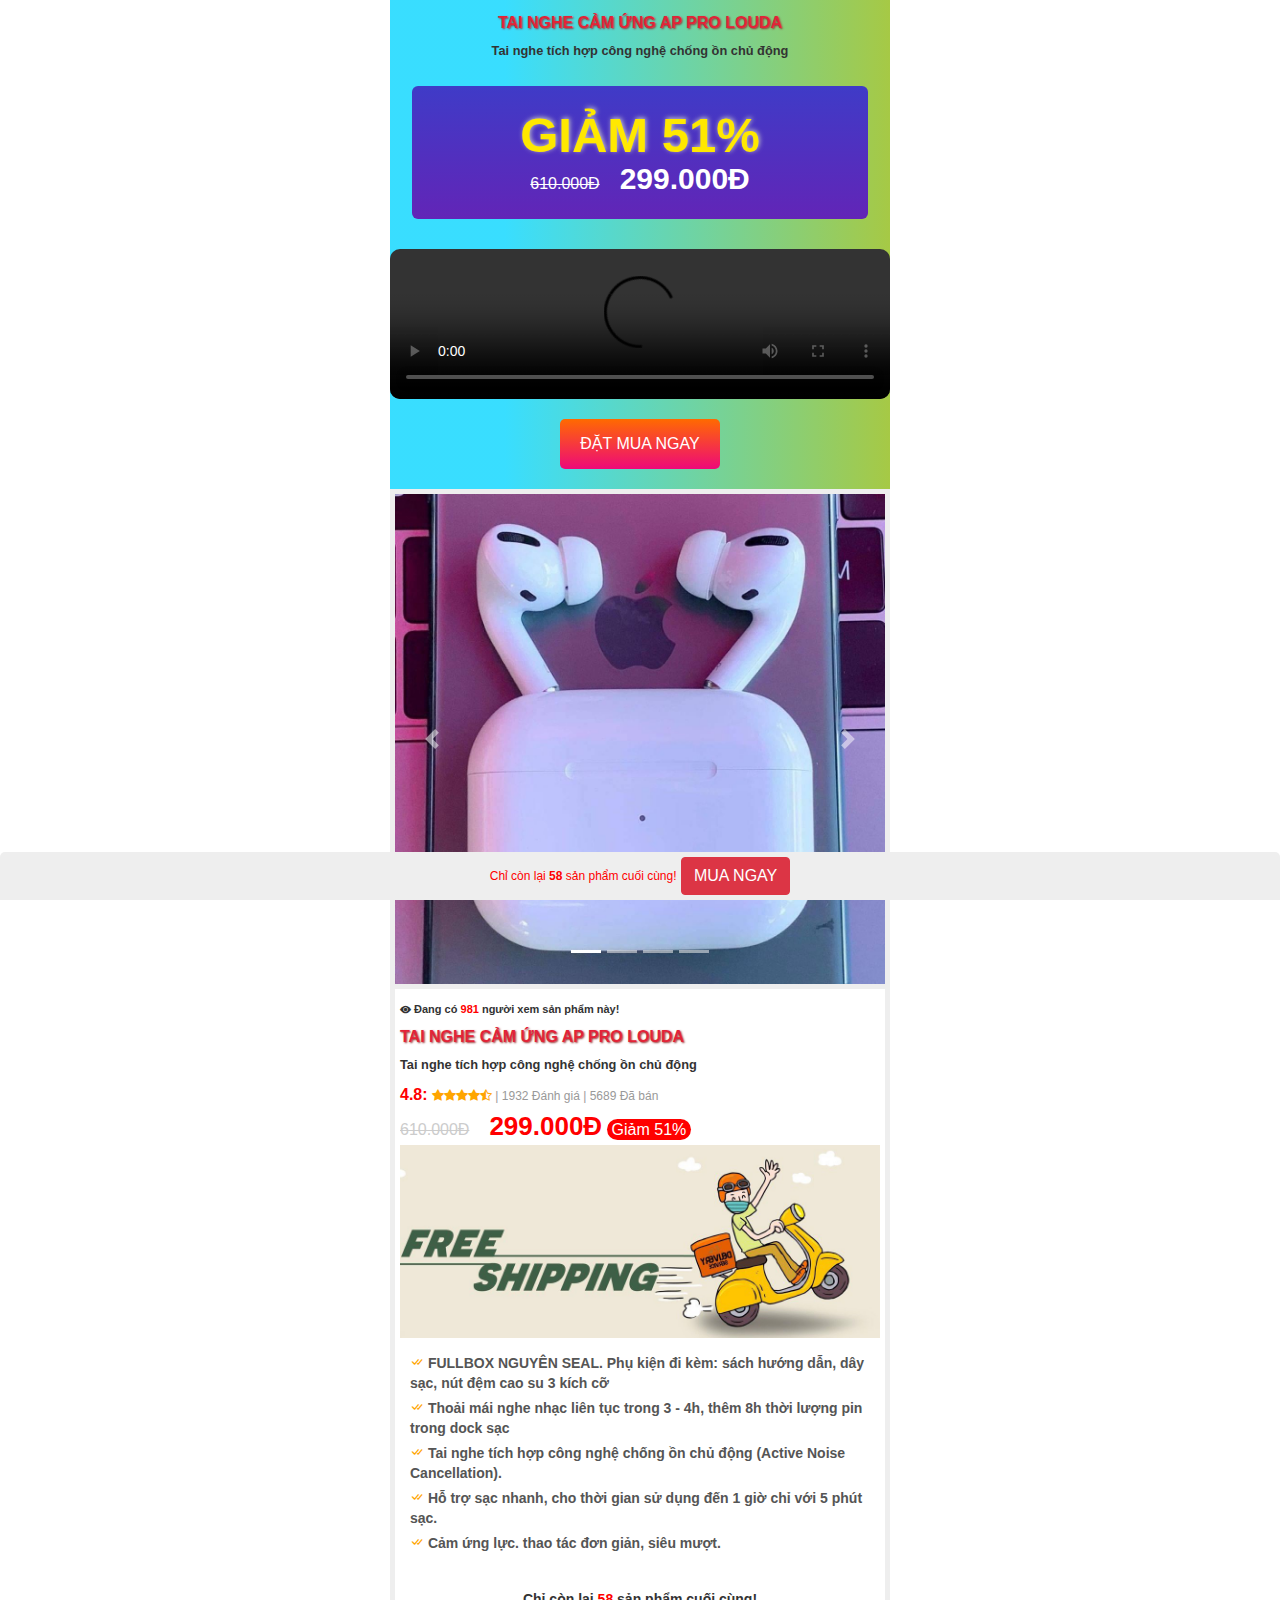
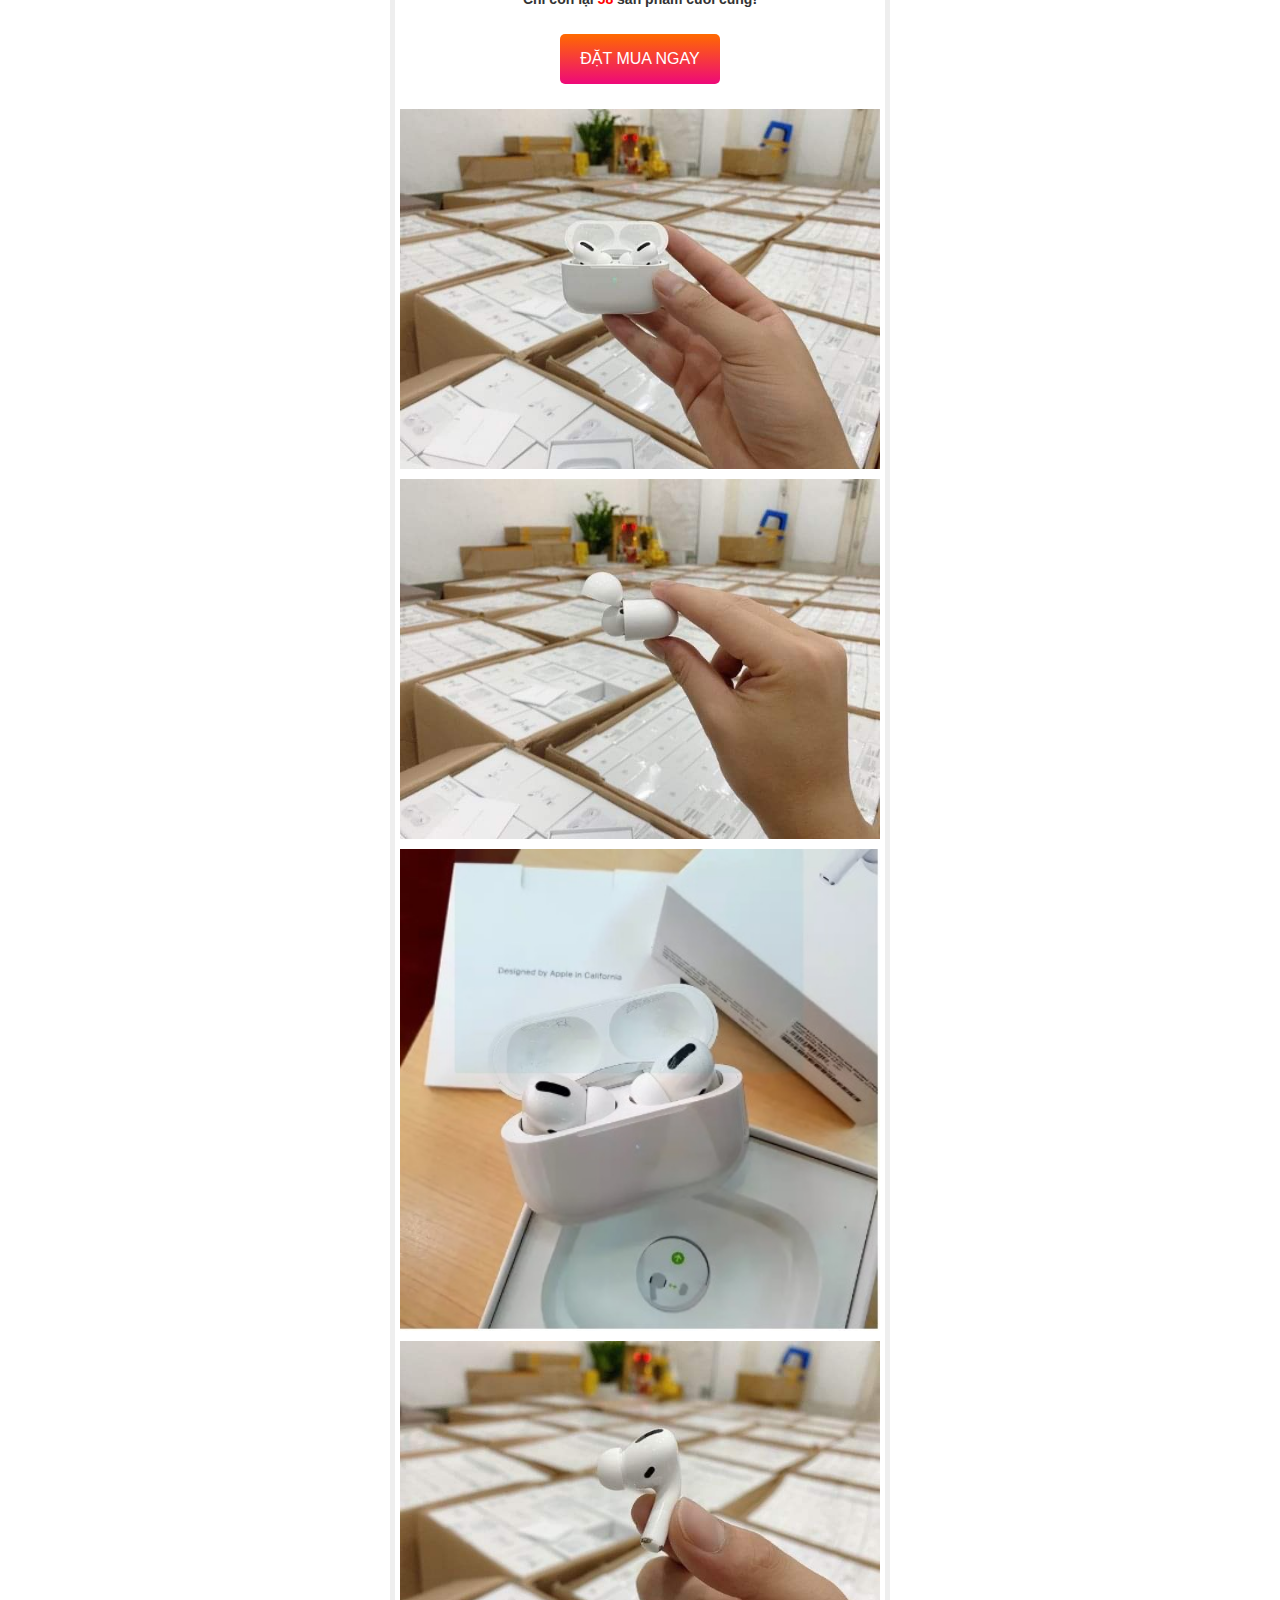
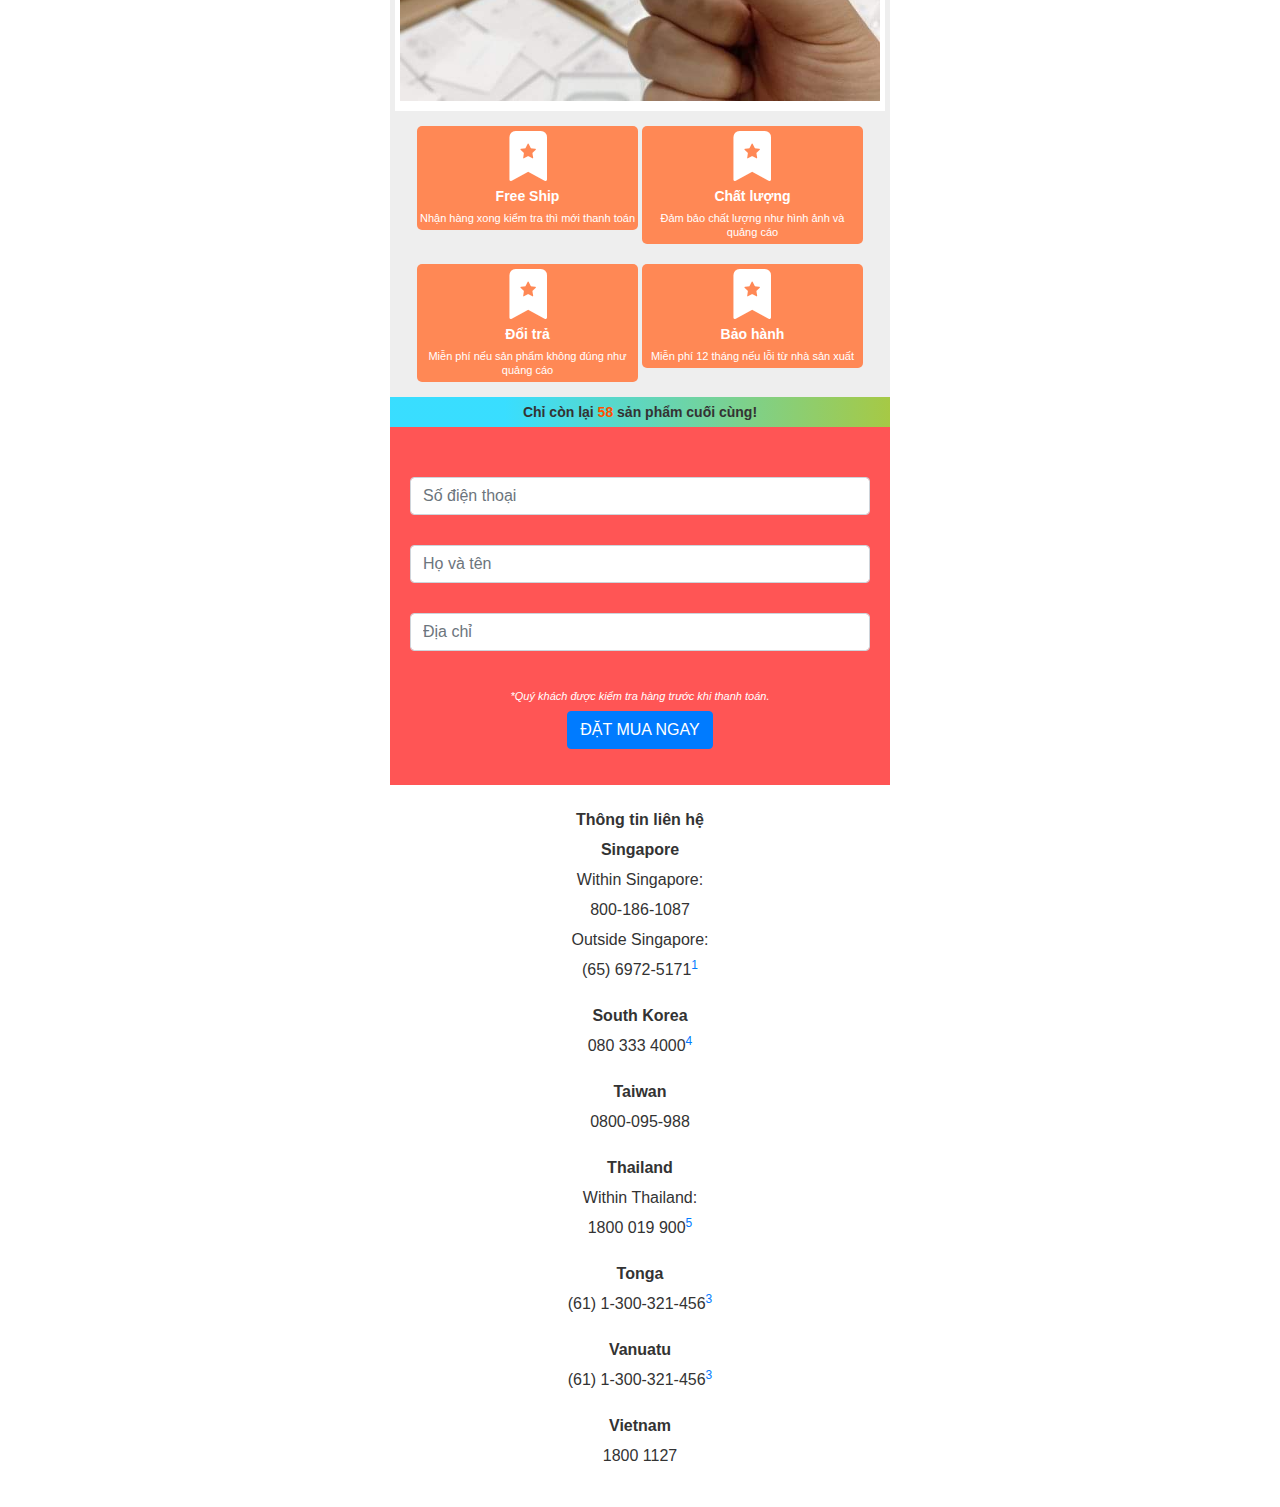
==== commit 7396b4f7: "Update site" ====
--- a/index.html
+++ b/index.html
@@ -24,6 +24,23 @@
 
       gtag('config', 'G-C49LCBEYF9');
     </script>
+    <!-- Facebook Pixel Code -->
+    <script>
+      !function(f,b,e,v,n,t,s)
+      {if(f.fbq)return;n=f.fbq=function(){n.callMethod?
+      n.callMethod.apply(n,arguments):n.queue.push(arguments)};
+      if(!f._fbq)f._fbq=n;n.push=n;n.loaded=!0;n.version='2.0';
+      n.queue=[];t=b.createElement(e);t.async=!0;
+      t.src=v;s=b.getElementsByTagName(e)[0];
+      s.parentNode.insertBefore(t,s)}(window, document,'script',
+      'https://connect.facebook.net/en_US/fbevents.js');
+      fbq('init', '139319791505697');
+      fbq('track', 'PageView');
+    </script>
+    <noscript><img height="1" width="1" style="display:none"
+      src="https://www.facebook.com/tr?id=139319791505697&ev=PageView&noscript=1"
+    /></noscript>
+    <!-- End Facebook Pixel Code -->
   </head>
   <body>
     <div class="wrapper" style="background: linear-gradient(90deg, rgba(0,212,255,0.7777485994397759) 23%, rgba(166,201,69,1) 100%);">
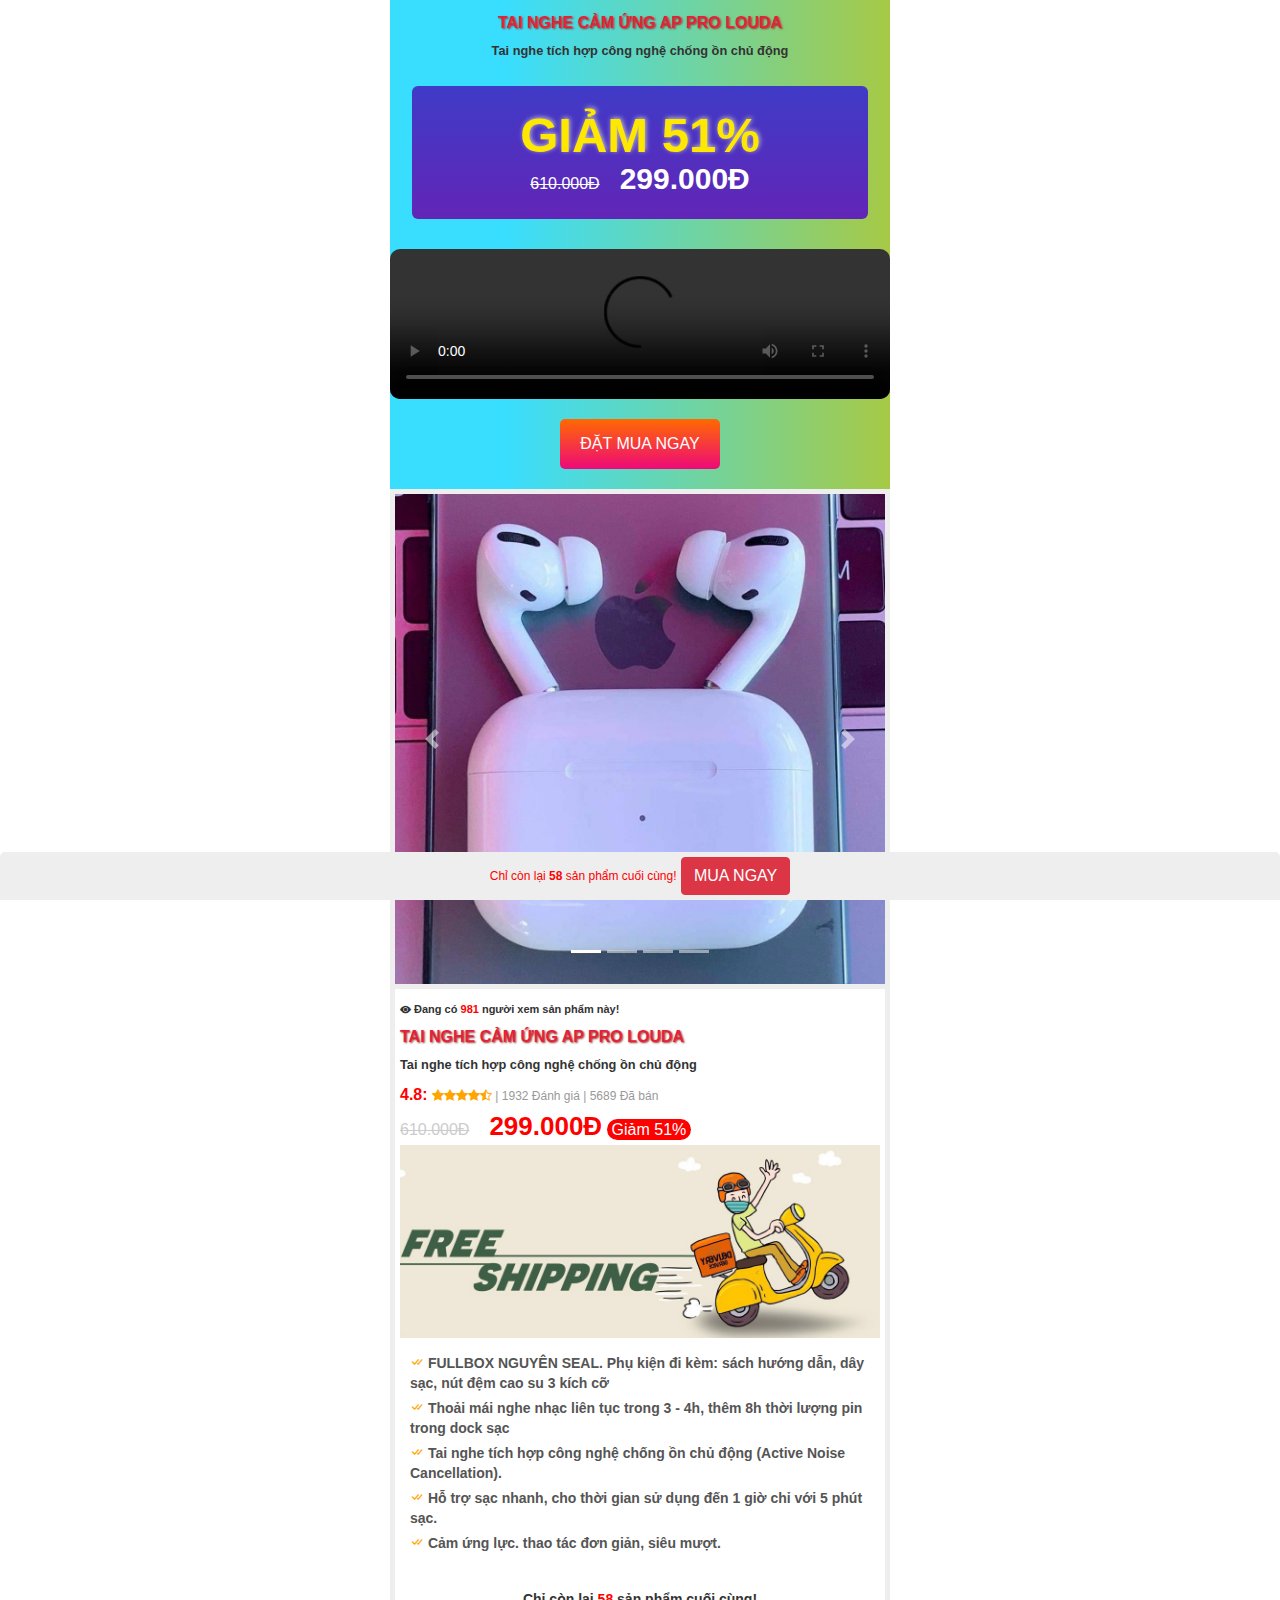
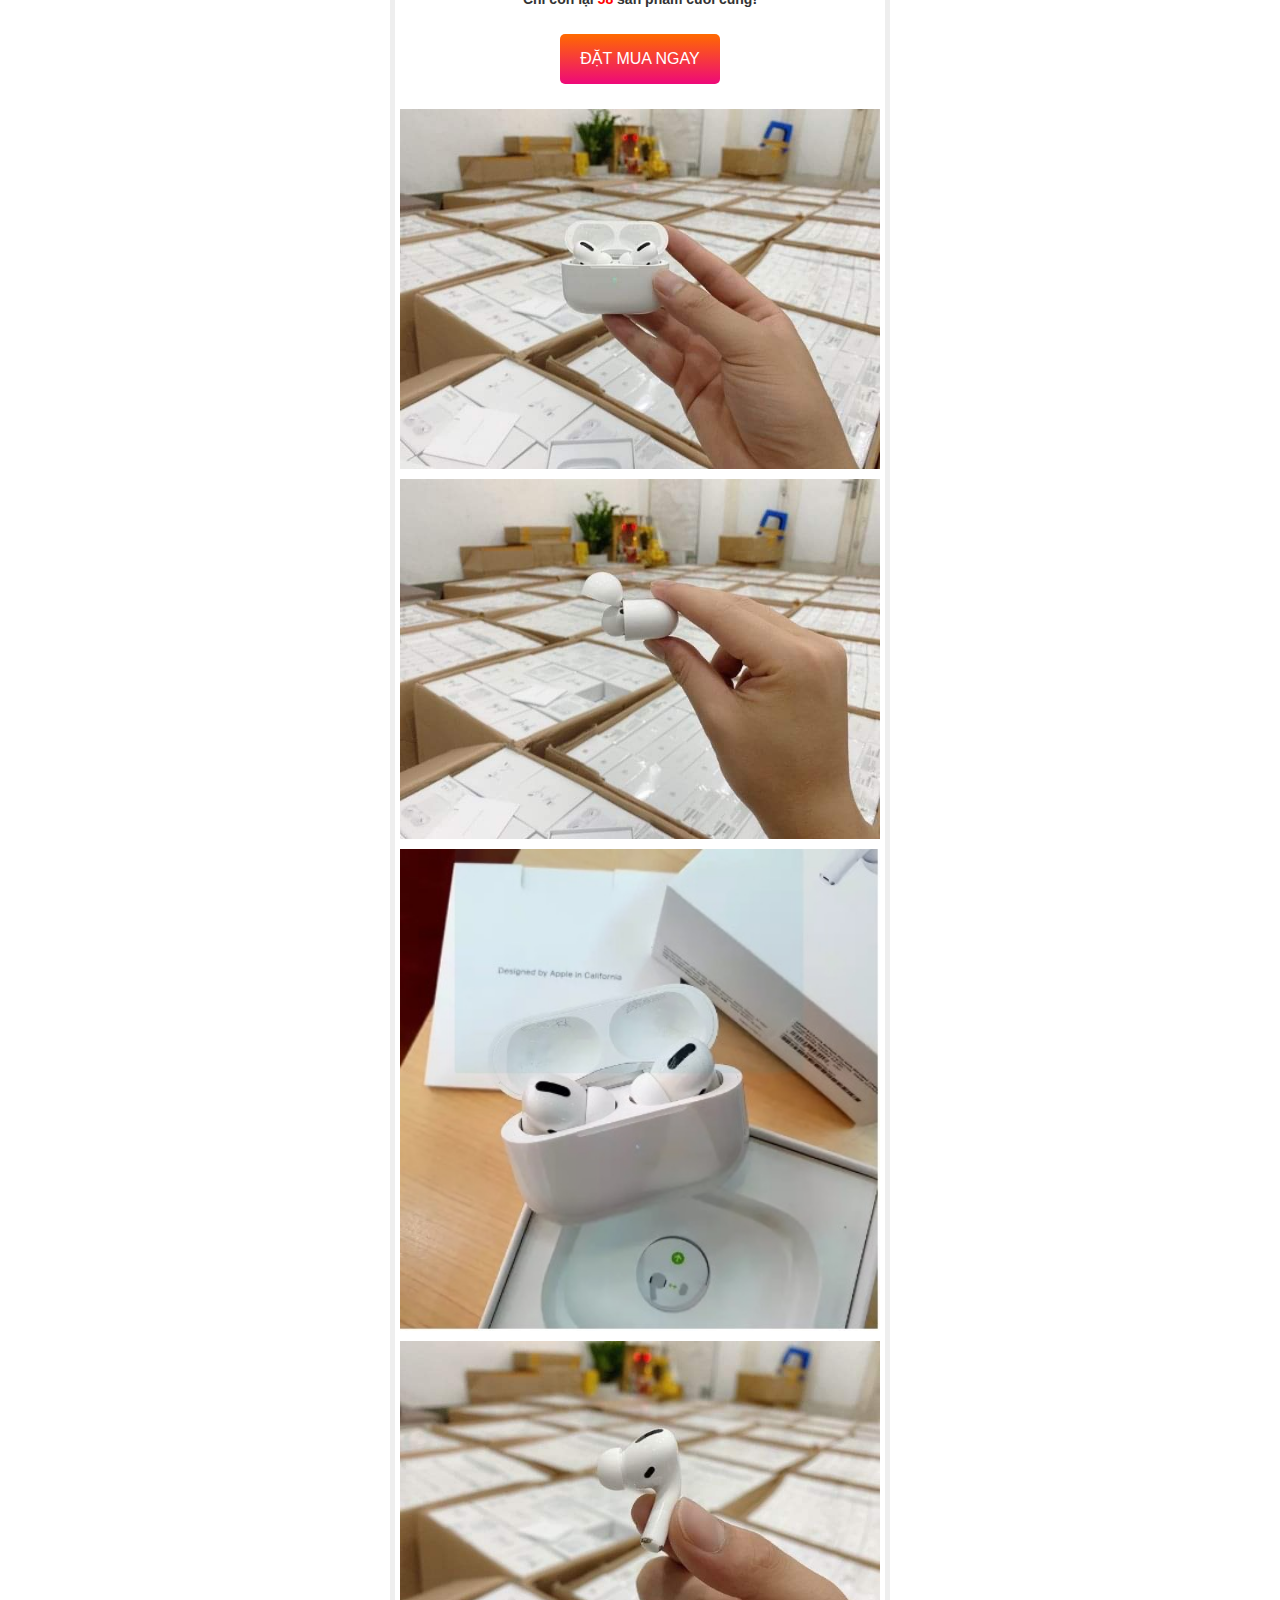
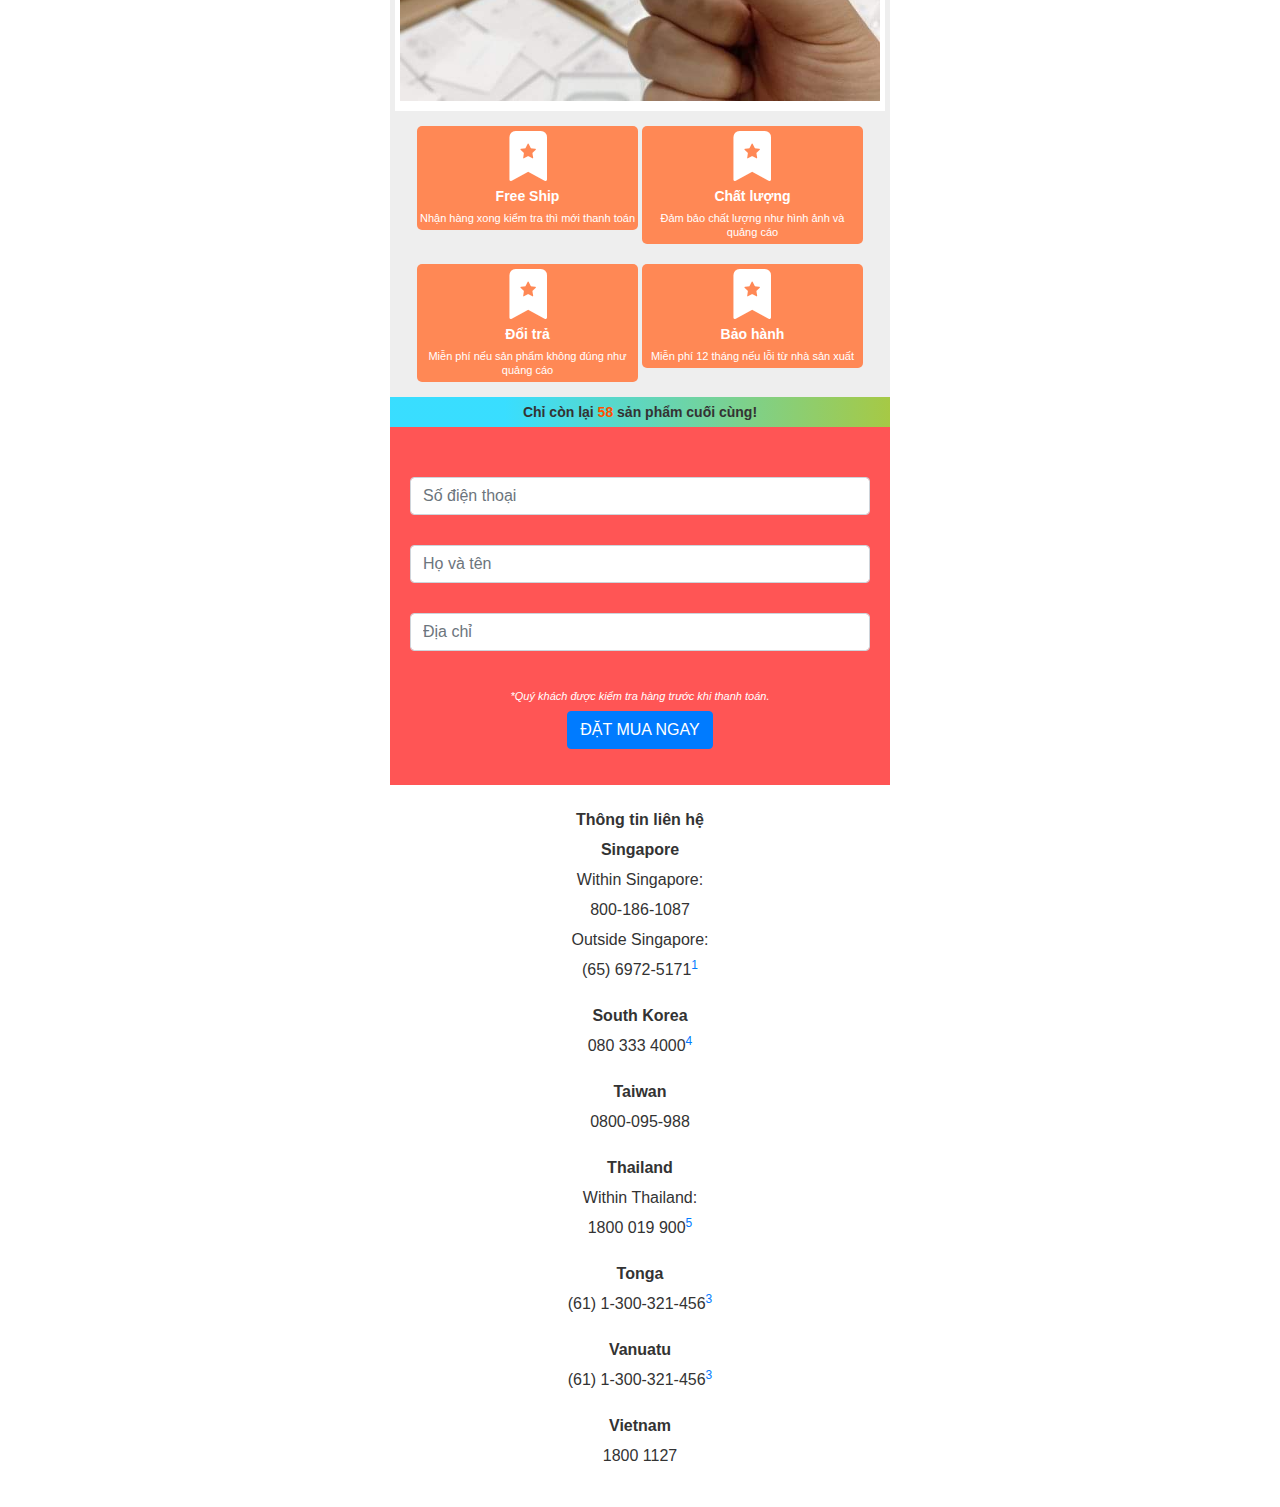
==== commit c1187e94: "update" ====
--- a/index.html
+++ b/index.html
@@ -24,23 +24,19 @@
 
       gtag('config', 'G-C49LCBEYF9');
     </script>
-    <!-- Facebook Pixel Code -->
+    
+    <!-- TikTok Pixel Code Start -->
     <script>
-      !function(f,b,e,v,n,t,s)
-      {if(f.fbq)return;n=f.fbq=function(){n.callMethod?
-      n.callMethod.apply(n,arguments):n.queue.push(arguments)};
-      if(!f._fbq)f._fbq=n;n.push=n;n.loaded=!0;n.version='2.0';
-      n.queue=[];t=b.createElement(e);t.async=!0;
-      t.src=v;s=b.getElementsByTagName(e)[0];
-      s.parentNode.insertBefore(t,s)}(window, document,'script',
-      'https://connect.facebook.net/en_US/fbevents.js');
-      fbq('init', '139319791505697');
-      fbq('track', 'PageView');
+    !function (w, d, t) {
+      w.TiktokAnalyticsObject=t;var ttq=w[t]=w[t]||[];ttq.methods=["page","track","identify","instances","debug","on","off","once","ready","alias","group","enableCookie","disableCookie"],ttq.setAndDefer=function(t,e){t[e]=function(){t.push([e].concat(Array.prototype.slice.call(arguments,0)))}};for(var i=0;i<ttq.methods.length;i++)ttq.setAndDefer(ttq,ttq.methods[i]);ttq.instance=function(t){for(var e=ttq._i[t]||[],n=0;n<ttq.methods.length;n++
+    )ttq.setAndDefer(e,ttq.methods[n]);return e},ttq.load=function(e,n){var i="https://analytics.tiktok.com/i18n/pixel/events.js";ttq._i=ttq._i||{},ttq._i[e]=[],ttq._i[e]._u=i,ttq._t=ttq._t||{},ttq._t[e]=+new Date,ttq._o=ttq._o||{},ttq._o[e]=n||{};n=document.createElement("script");n.type="text/javascript",n.async=!0,n.src=i+"?sdkid="+e+"&lib="+t;e=document.getElementsByTagName("script")[0];e.parentNode.insertBefore(n,e)};
+
+
+      ttq.load('C35MMKFG09F4PP1SEOMG');
+      ttq.page();
+    }(window, document, 'ttq');
     </script>
-    <noscript><img height="1" width="1" style="display:none"
-      src="https://www.facebook.com/tr?id=139319791505697&ev=PageView&noscript=1"
-    /></noscript>
-    <!-- End Facebook Pixel Code -->
+    <!-- TikTok Pixel Code End -->
   </head>
   <body>
     <div class="wrapper" style="background: linear-gradient(90deg, rgba(0,212,255,0.7777485994397759) 23%, rgba(166,201,69,1) 100%);">
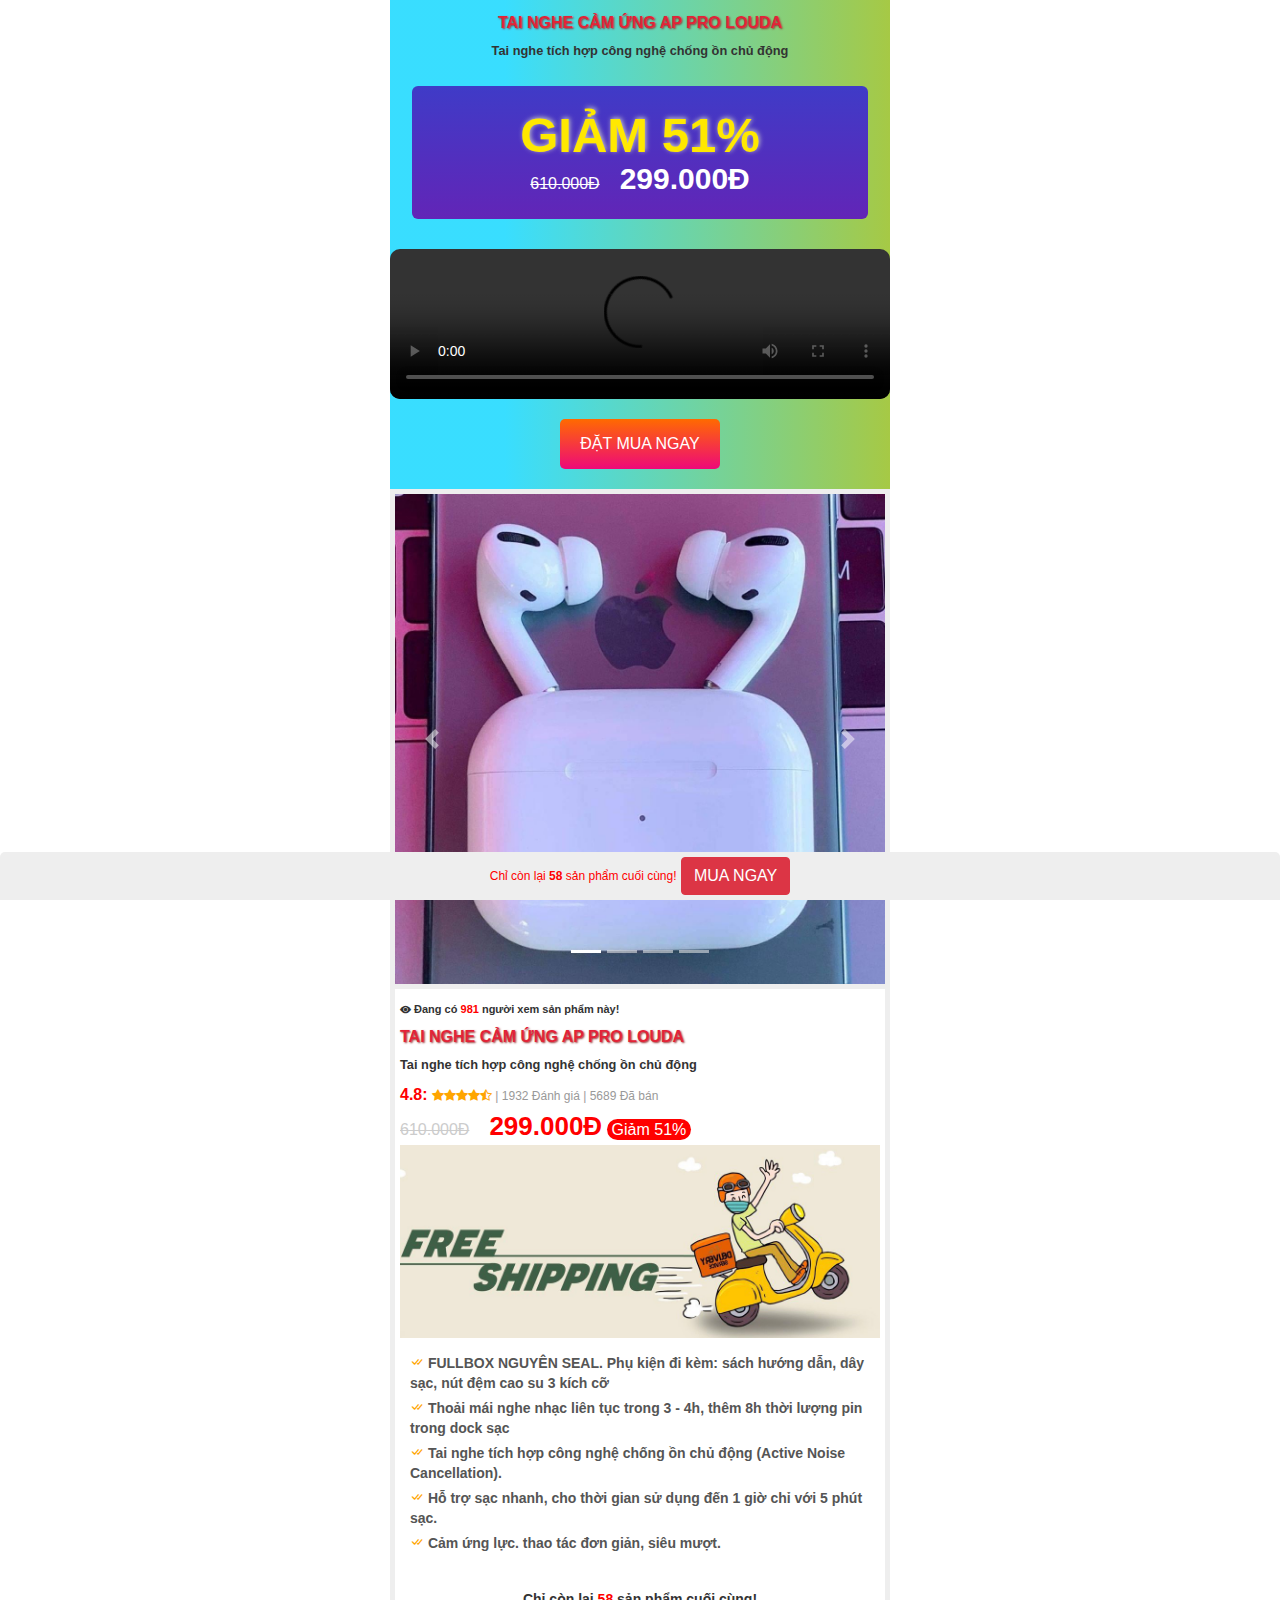
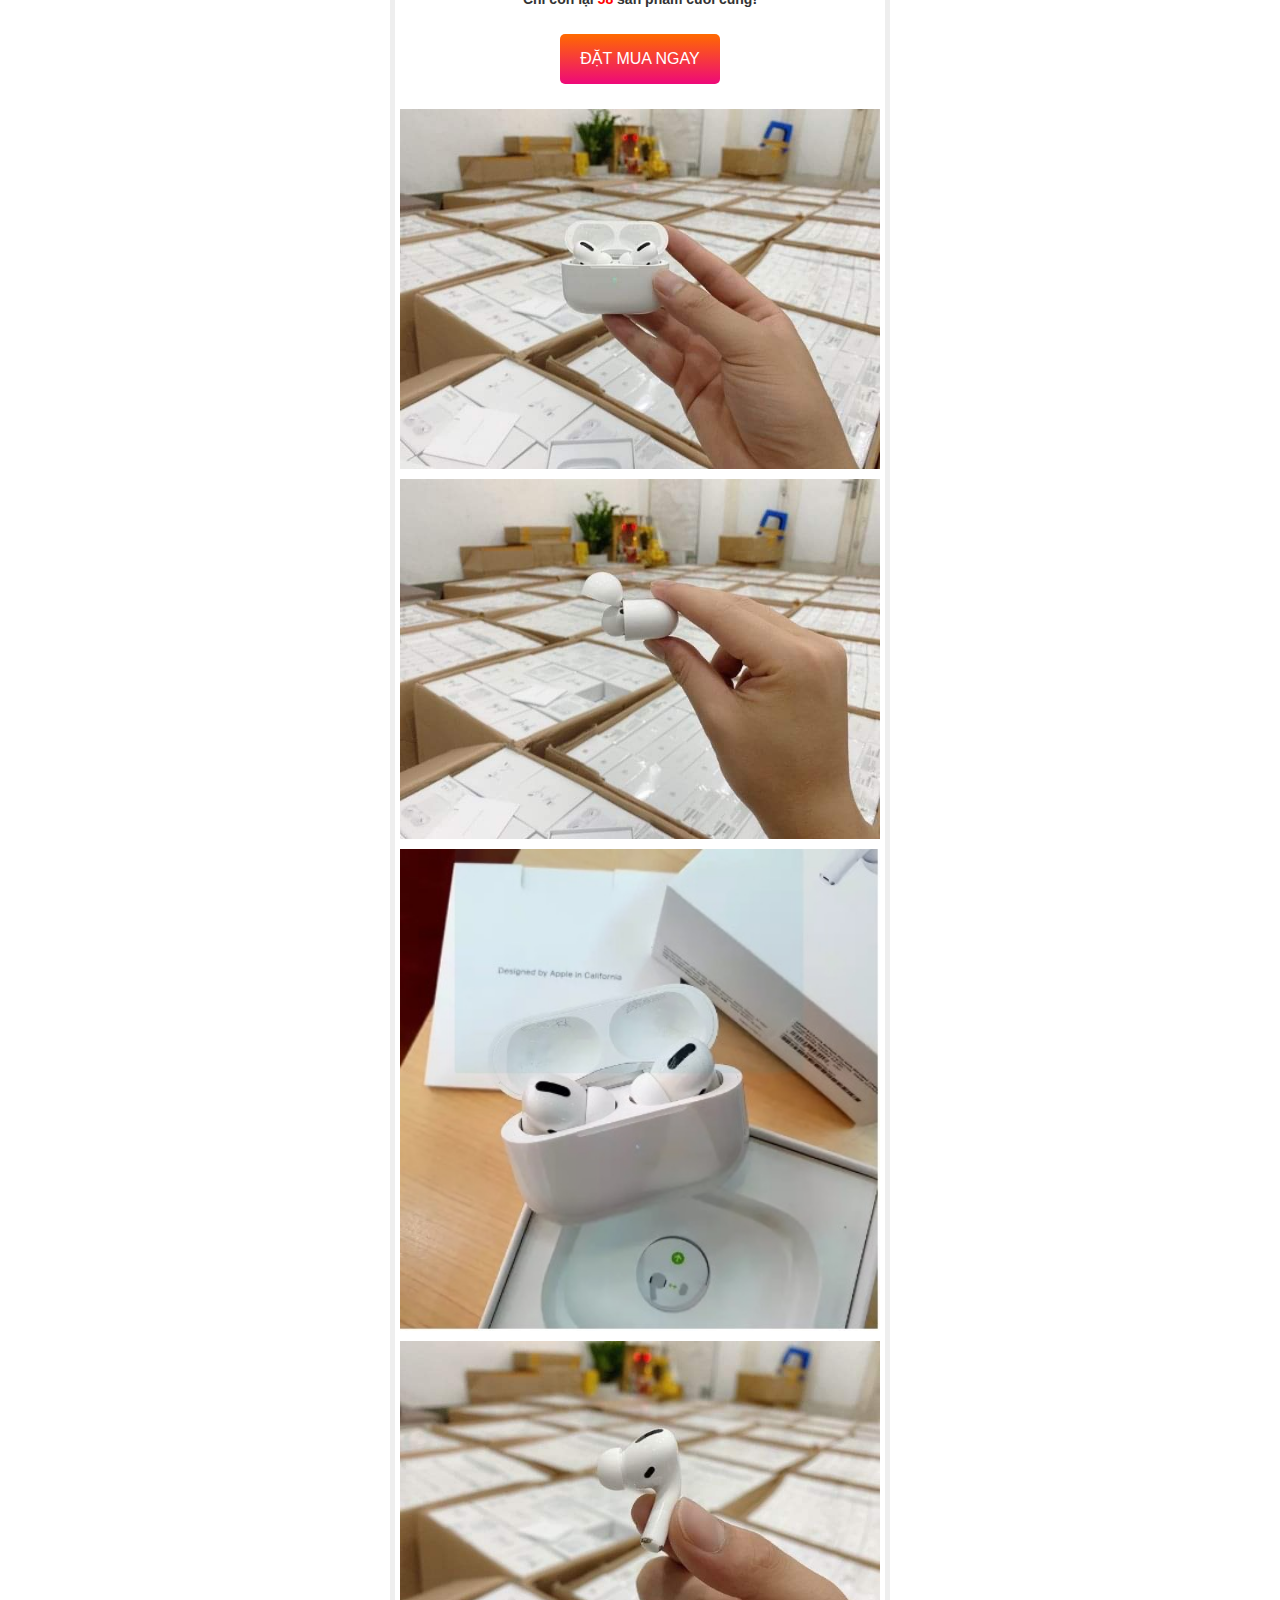
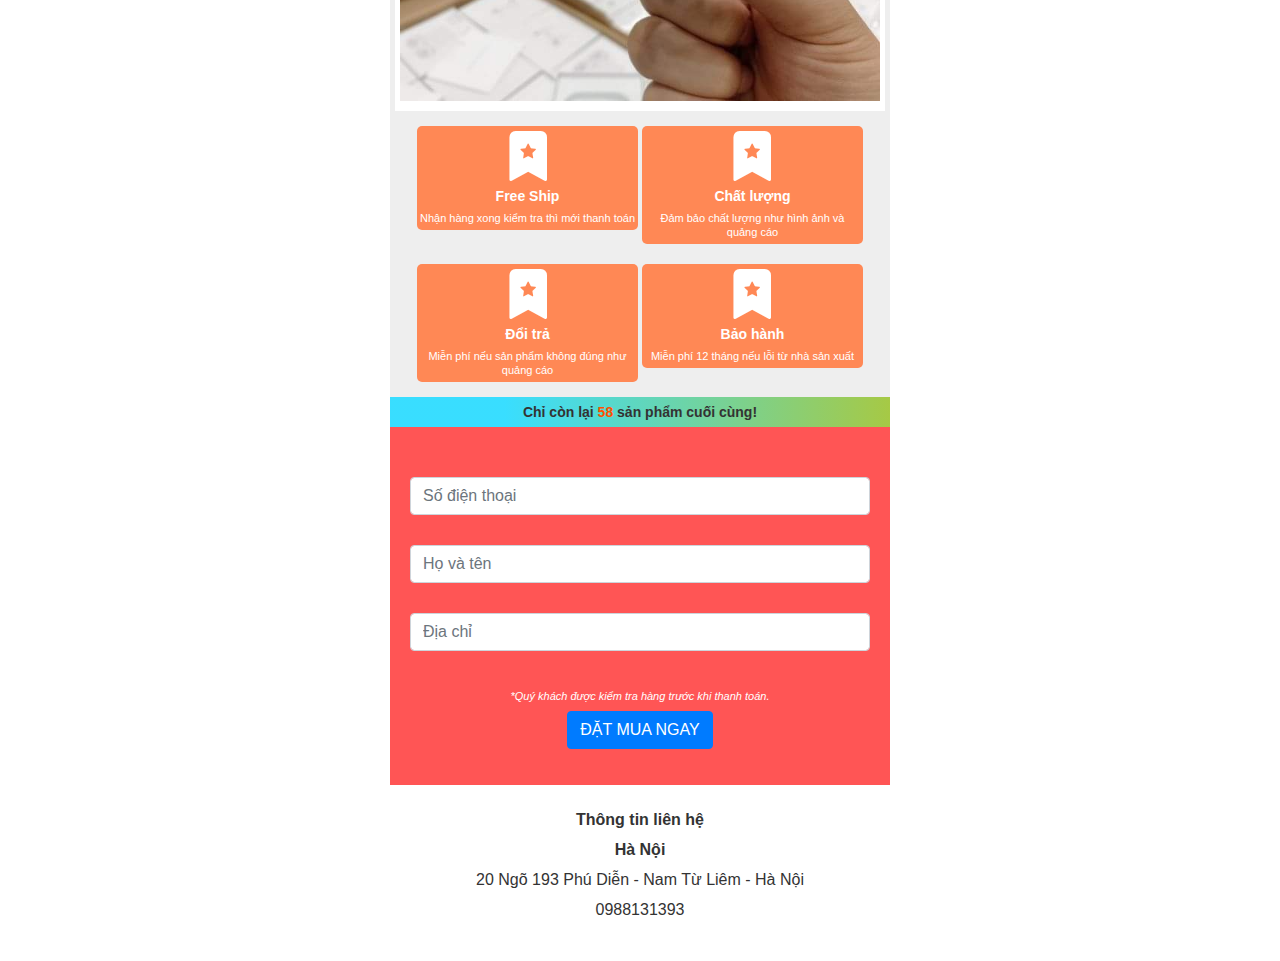
==== commit 6525ade6: "update" ====
--- a/index.html
+++ b/index.html
@@ -24,19 +24,6 @@
 
       gtag('config', 'G-C49LCBEYF9');
     </script>
-    
-    <!-- TikTok Pixel Code Start -->
-    <script>
-    !function (w, d, t) {
-      w.TiktokAnalyticsObject=t;var ttq=w[t]=w[t]||[];ttq.methods=["page","track","identify","instances","debug","on","off","once","ready","alias","group","enableCookie","disableCookie"],ttq.setAndDefer=function(t,e){t[e]=function(){t.push([e].concat(Array.prototype.slice.call(arguments,0)))}};for(var i=0;i<ttq.methods.length;i++)ttq.setAndDefer(ttq,ttq.methods[i]);ttq.instance=function(t){for(var e=ttq._i[t]||[],n=0;n<ttq.methods.length;n++
-    )ttq.setAndDefer(e,ttq.methods[n]);return e},ttq.load=function(e,n){var i="https://analytics.tiktok.com/i18n/pixel/events.js";ttq._i=ttq._i||{},ttq._i[e]=[],ttq._i[e]._u=i,ttq._t=ttq._t||{},ttq._t[e]=+new Date,ttq._o=ttq._o||{},ttq._o[e]=n||{};n=document.createElement("script");n.type="text/javascript",n.async=!0,n.src=i+"?sdkid="+e+"&lib="+t;e=document.getElementsByTagName("script")[0];e.parentNode.insertBefore(n,e)};
-
-
-      ttq.load('C35MMKFG09F4PP1SEOMG');
-      ttq.page();
-    }(window, document, 'ttq');
-    </script>
-    <!-- TikTok Pixel Code End -->
   </head>
   <body>
     <div class="wrapper" style="background: linear-gradient(90deg, rgba(0,212,255,0.7777485994397759) 23%, rgba(166,201,69,1) 100%);">
@@ -198,29 +185,10 @@
       <div style="background: #FFF; padding: 20px;">
         <div><b>Thông tin liên hệ</b></div>
         <div class="grid3col">
-          <div><p><strong>Singapore</strong><br>
-          Within Singapore:<br>
-          800-186-1087<br>
-          Outside Singapore:<br>
-          (65) 6972-5171<a href="#asianotes"><sup>1</sup></a>
-          </p>
-          <p><strong>South Korea</strong><br>
-          080 333 4000<a href="#asianotes"><sup>4</sup></a>
-          </p>
-          <p><strong>Taiwan<br>
-           </strong>0800-095-988</p>
-          <p><strong>Thailand</strong><br>
-          Within Thailand:<br>
-          1800 019 900<a href="#asianotes"><sup>5</sup></a><br>
-          </p>
-          <p><strong>Tonga</strong><br>
-          (61) 1-300-321-456<a href="#asianotes"><sup>3</sup></a><span class="note"> </span>
-          </p>
-          <p><strong>Vanuatu</strong><br>
-          (61) 1-300-321-456<a href="#asianotes"><sup>3</sup></a><span class="note"> </span>
-          </p>
-          <p><strong>Vietnam</strong><br>
-          1800 1127</p>
+          <div>
+            <p><strong>Hà Nội</strong><br>
+            20 Ngõ 193 Phú Diễn - Nam Từ Liêm - Hà Nội<br>
+            0988131393<br>
           </div>
         </div>
       </div>
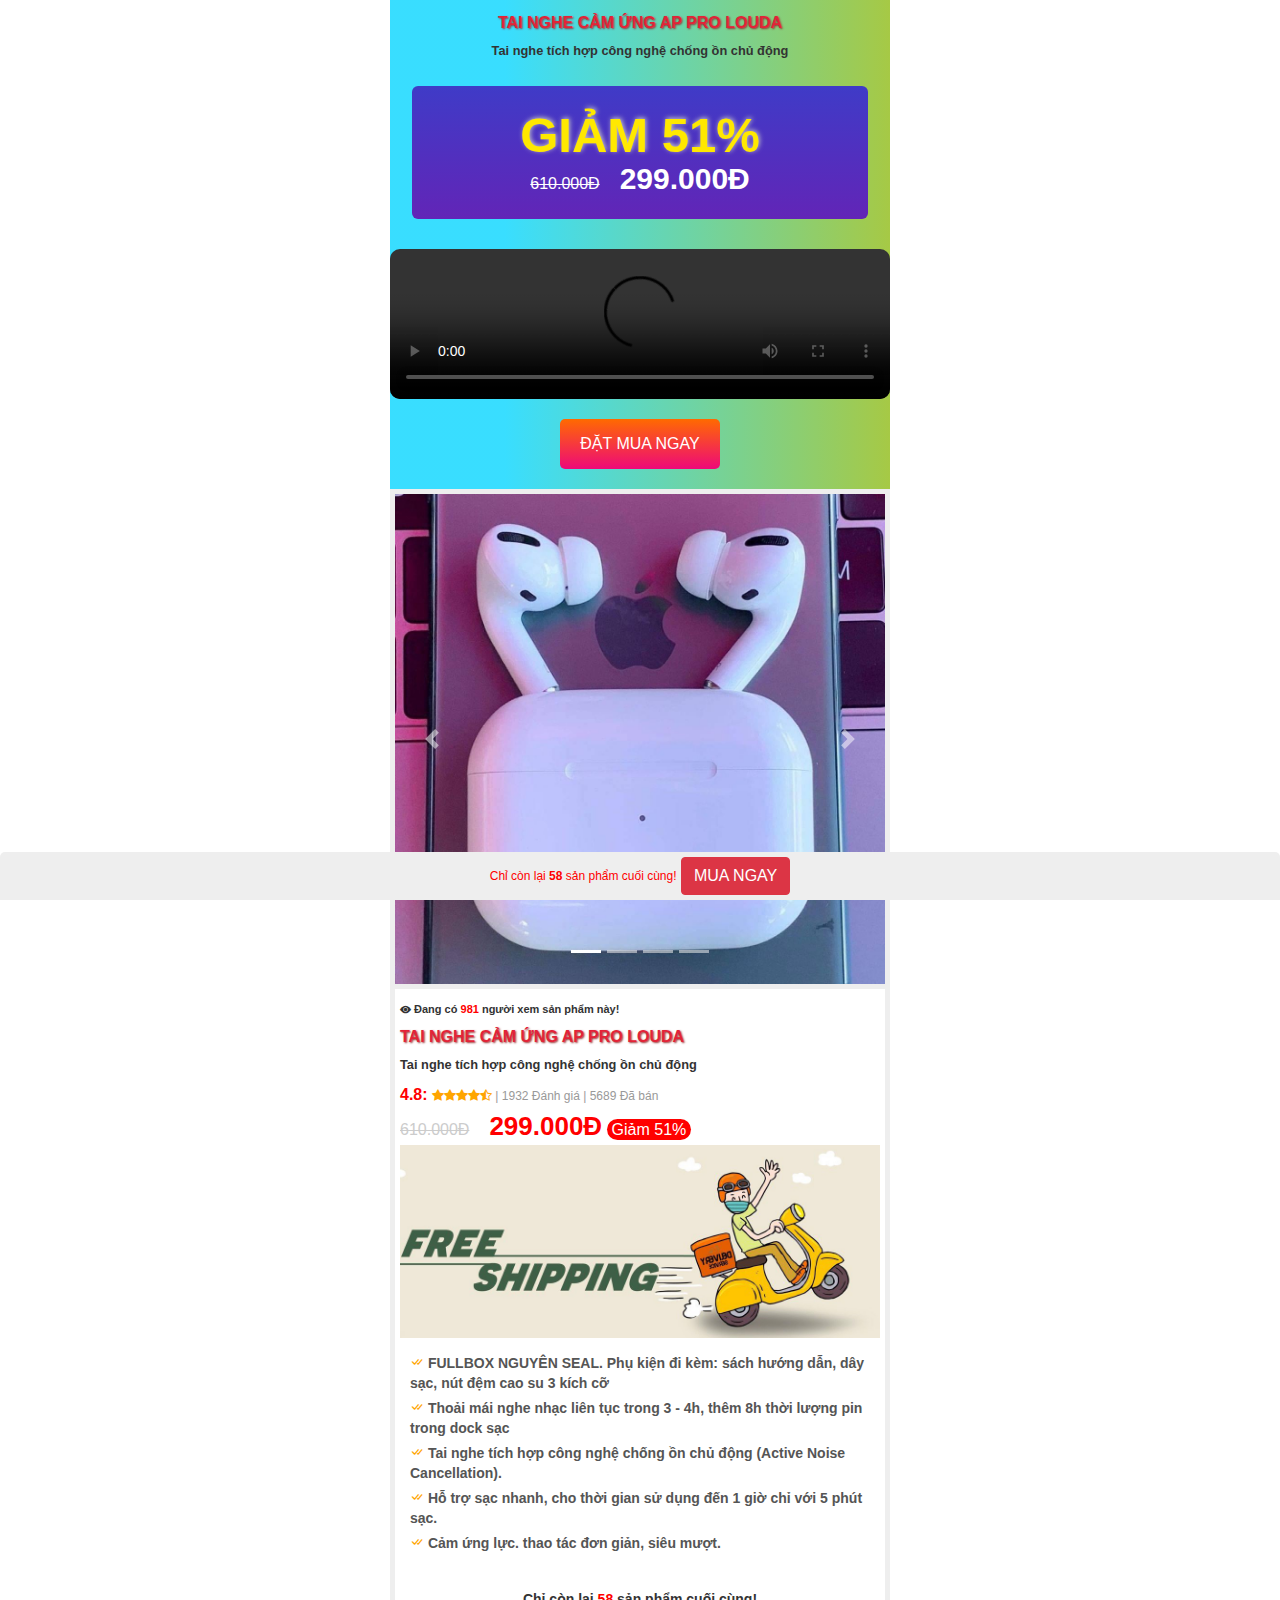
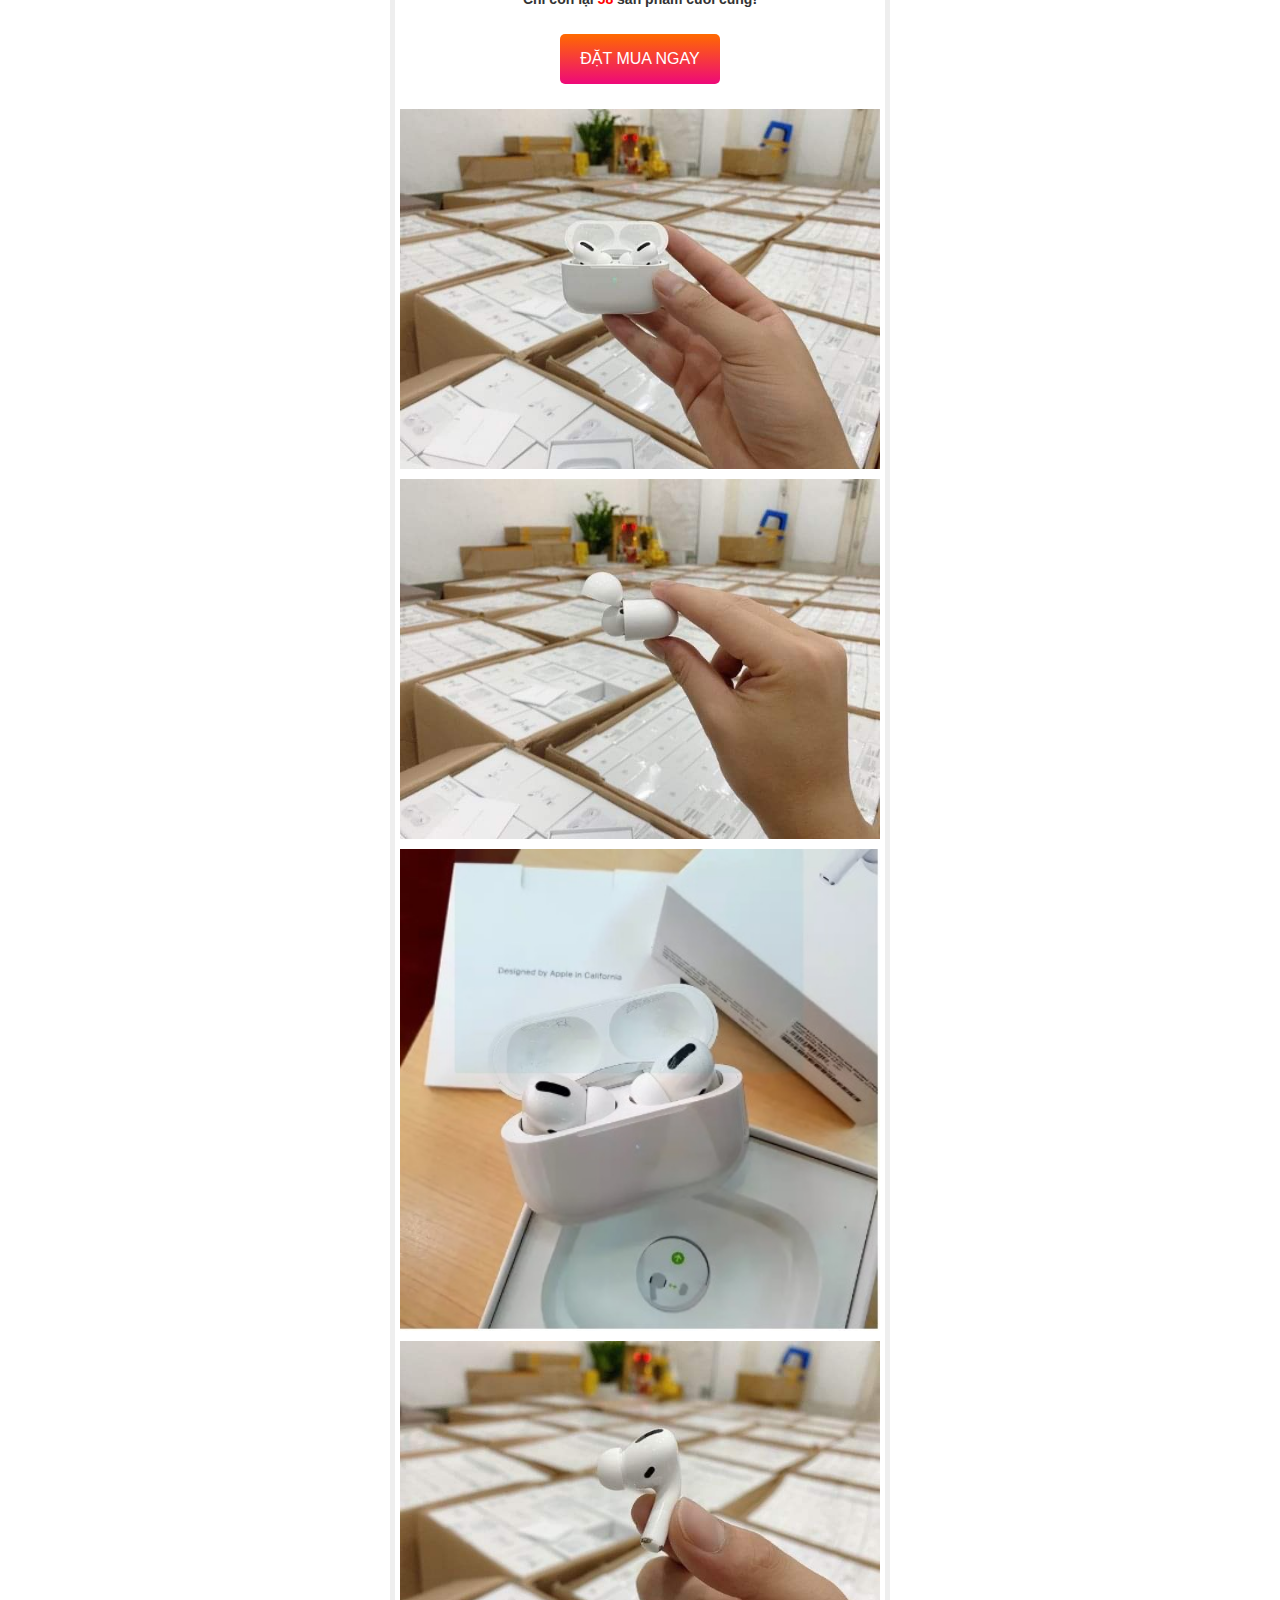
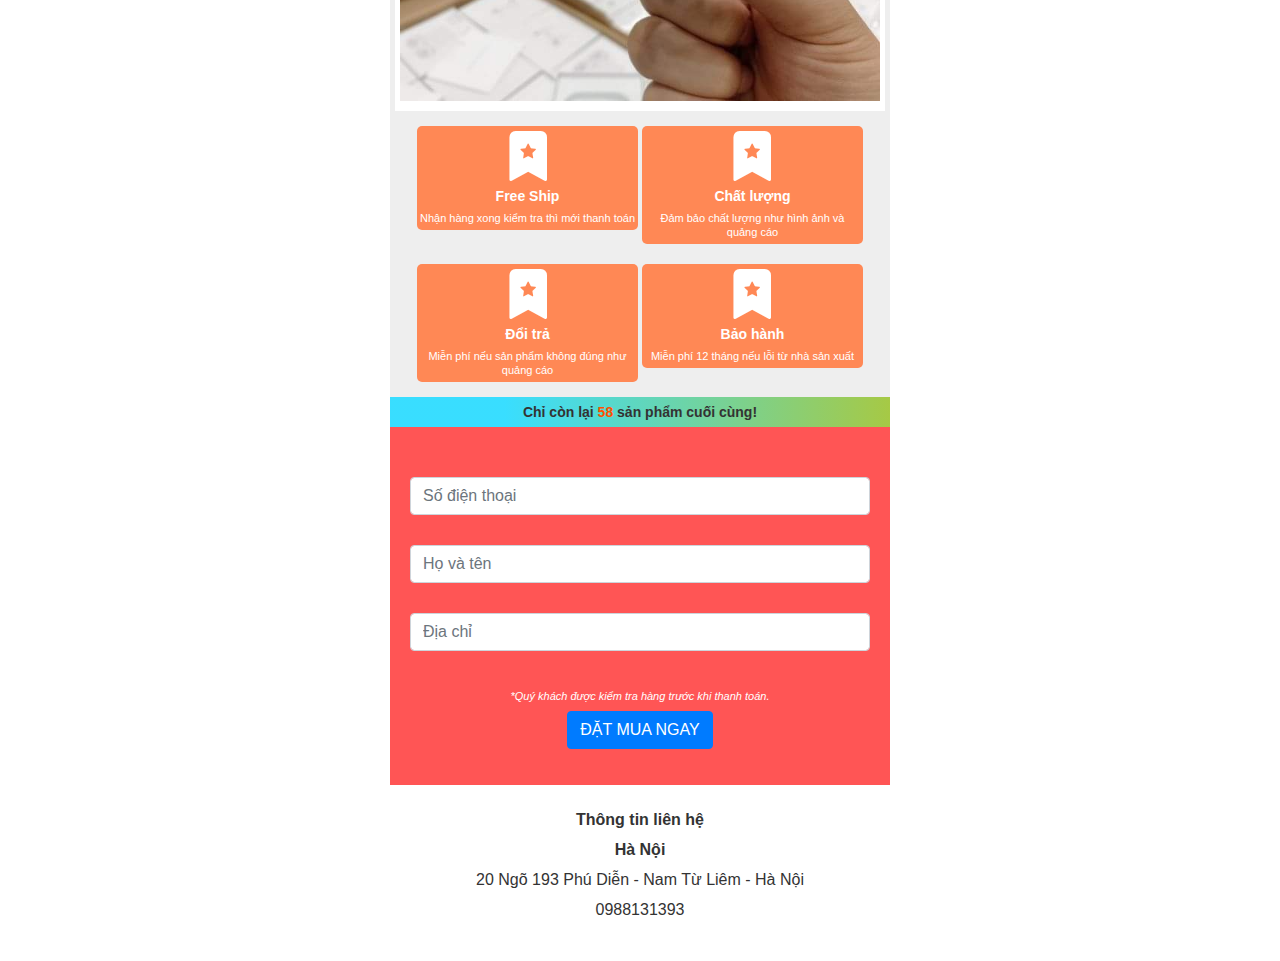
==== commit 7d3e99b0: "update" ====
--- a/index.html
+++ b/index.html
@@ -145,11 +145,11 @@
       <div style="background:#FF5555; padding: 20px; color: #FFF;">
         <br/>
         <form action="javascript:void(0);" id="form-data">
-          <input class="form-control" type="tel" pattern="(\+84|0){1}(9|8|7|5|3){1}[0-9]{8}" placeholder="Số điện thoại" name="phone" required>
-          <br/>
-          <input class="form-control" type="text" placeholder="Họ và tên" name="name" required>
-          <br/>
-          <input class="form-control" type="text" placeholder="Địa chỉ" name="address" required>
+          <input class="form-control" type="tel" pattern="(\+84|0){1}(9|8|7|5|3){1}[0-9]{8}" placeholder="Số điện thoại" name="phone" required autocomplete="off" value>
+          <br/>
+          <input class="form-control" type="text" placeholder="Họ và tên" name="name" required autocomplete="off" value>
+          <br/>
+          <input class="form-control" type="text" placeholder="Địa chỉ" name="address" required autocomplete="off" value>
           <br/>
           <i style="font-size: 11px;">*Quý khách được kiểm tra hàng trước khi thanh toán.</i>
           <br/>
@@ -197,5 +197,17 @@
       <span style="color: #FF0000; text-align: center; font-size: 12px;">Chỉ còn lại <b class="text-animate">58</b> sản phẩm cuối cùng!</span>
       <a href="#form" class="btn btn-danger btn-flash">MUA NGAY</a>
     </div>
+    <!-- TikTok Pixel Code Start -->
+    <script>
+    !function (w, d, t) {
+      w.TiktokAnalyticsObject=t;var ttq=w[t]=w[t]||[];ttq.methods=["page","track","identify","instances","debug","on","off","once","ready","alias","group","enableCookie","disableCookie"],ttq.setAndDefer=function(t,e){t[e]=function(){t.push([e].concat(Array.prototype.slice.call(arguments,0)))}};for(var i=0;i<ttq.methods.length;i++)ttq.setAndDefer(ttq,ttq.methods[i]);ttq.instance=function(t){for(var e=ttq._i[t]||[],n=0;n<ttq.methods.length;n++
+    )ttq.setAndDefer(e,ttq.methods[n]);return e},ttq.load=function(e,n){var i="https://analytics.tiktok.com/i18n/pixel/events.js";ttq._i=ttq._i||{},ttq._i[e]=[],ttq._i[e]._u=i,ttq._t=ttq._t||{},ttq._t[e]=+new Date,ttq._o=ttq._o||{},ttq._o[e]=n||{};n=document.createElement("script");n.type="text/javascript",n.async=!0,n.src=i+"?sdkid="+e+"&lib="+t;e=document.getElementsByTagName("script")[0];e.parentNode.insertBefore(n,e)};
+
+
+      ttq.load('C35MMKFG09F4PP1SEOMG');
+      ttq.page();
+    }(window, document, 'ttq');
+    </script>
+    <!-- TikTok Pixel Code End -->
   </body>
 </html>
